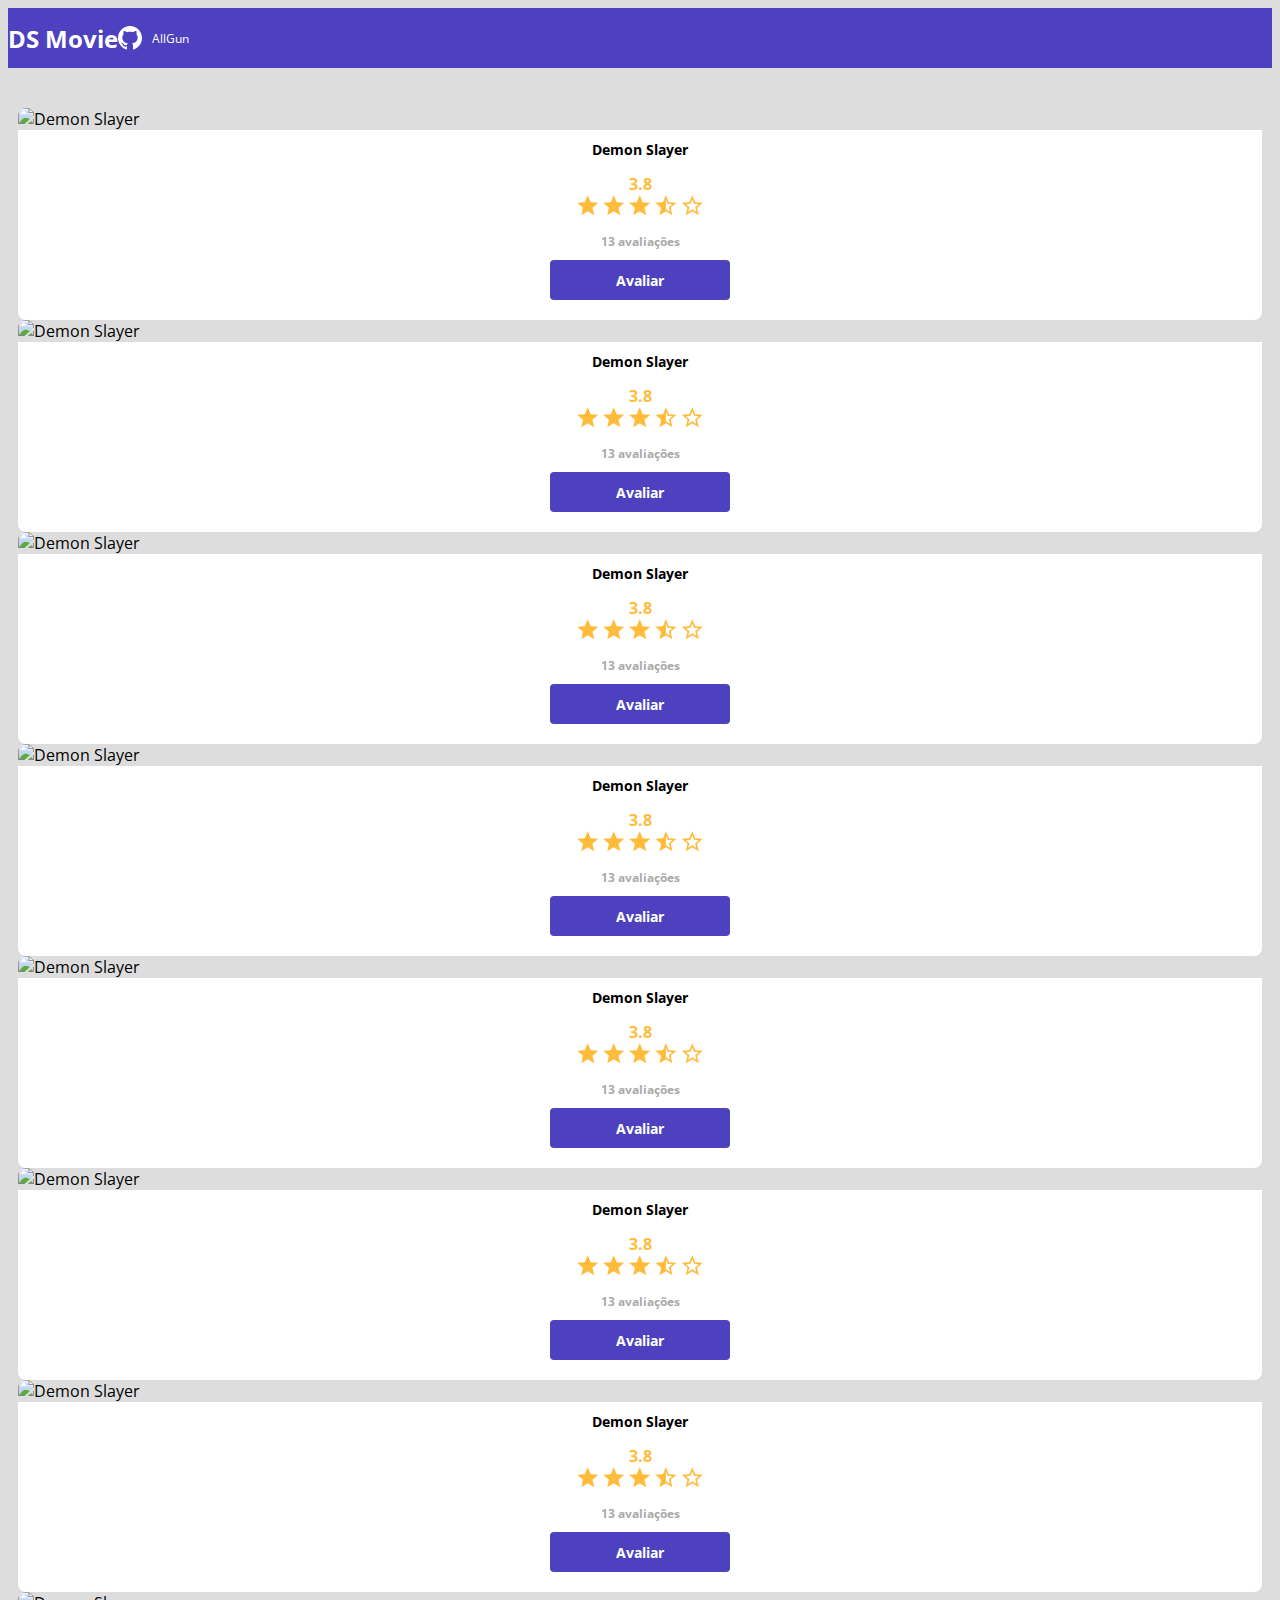
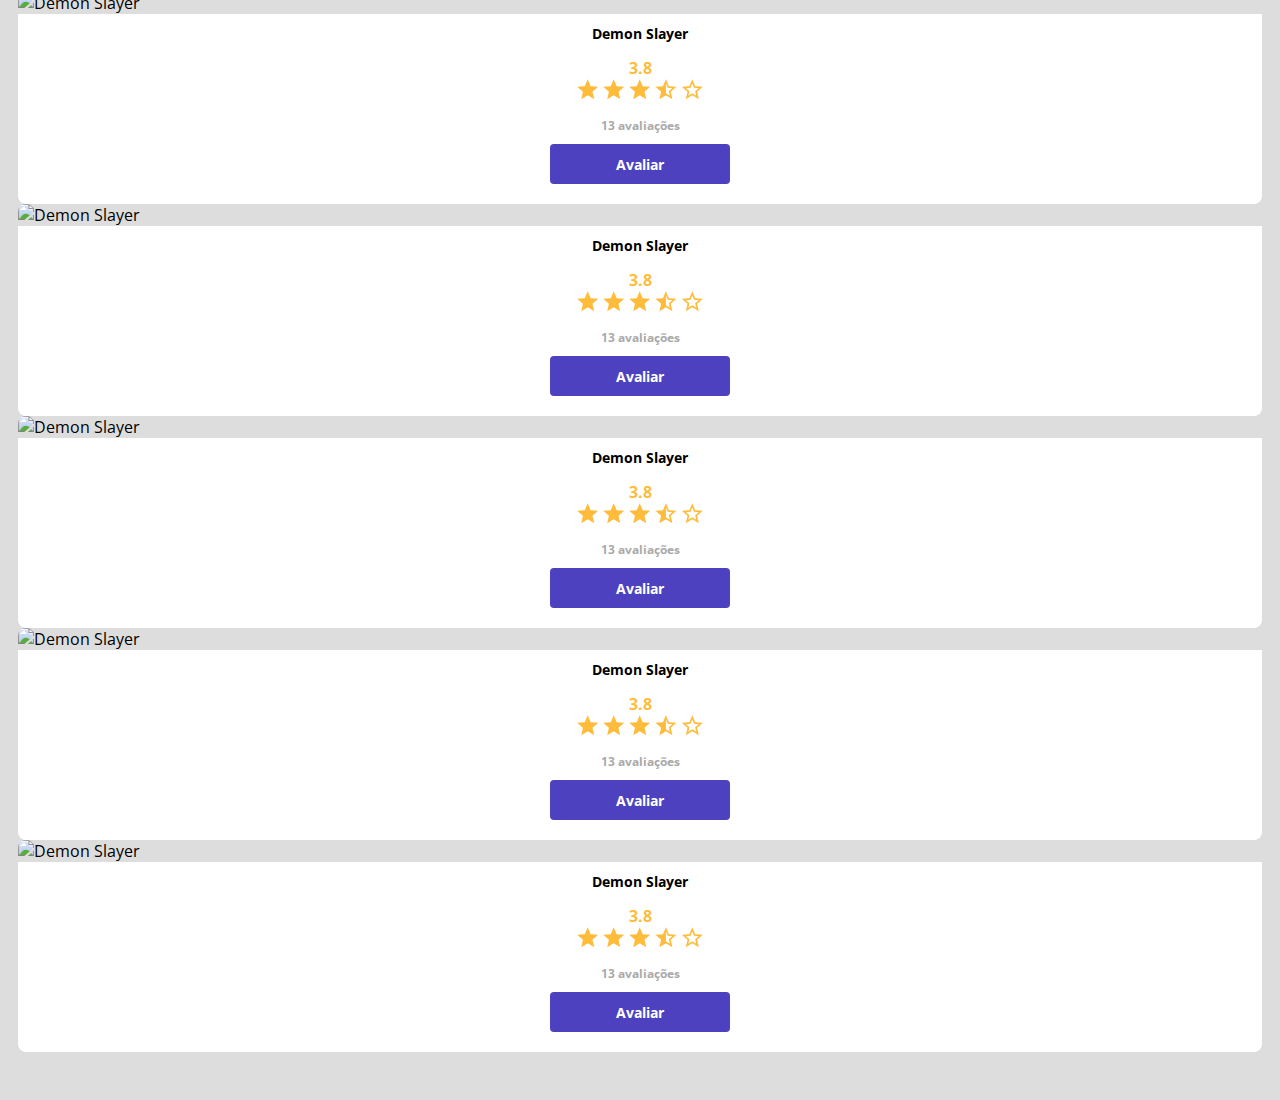
==== index.html @ 362a3a97 "Polimento da listagem" ====
<!DOCTYPE html>
<html lang="pt-br">
  <head>
    <meta charset="UTF-8" />
    <meta http-equiv="X-UA-Compatible" content="IE=edge" />
    <meta name="viewport" content="width=device-width, initial-scale=1.0" />
    <title>DSMovie</title>

    <link
      href="https://cdn.jsdelivr.net/npm/bootstrap@5.2.0-beta1/dist/css/bootstrap.min.css"
      rel="stylesheet"
      integrity="sha384-0evHe/X+R7YkIZDRvuzKMRqM+OrBnVFBL6DOitfPri4tjfHxaWutUpFmBp4vmVor"
      crossorigin="anonymous"
    />
    <link rel="stylesheet" href="css/style.css" />
  </head>
  <body>
    <header>
      <nav class="container">
        <h1>DS Movie</h1>
        <div class="dsmovie-contact-container">
          <img src="img/github.svg" alt="github" />
          <a href="https://github.com/AllGun">AllGun</a>
        </div>
      </nav>
    </header>

    <main>
      <section id="dsmovie-card-lis" class="container">
        <div class="row">
          <div class="col-sm-6 col-lg-4 col-xl-3 mb-3">
            <div class="dsmovie-card">
              <img
                src="https://www.themoviedb.org/t/p/w533_and_h300_bestv2/AqhA7GXDEaP1spOWih195YzSPem.jpg"
                alt="Demon Slayer"
              />
              <div class="dsmovie-card-description">
                <h3>Demon Slayer</h3>
                <div class="dsmovie-card-description-botton">
                  <h4>3.8</h4>
                  <div>
                    <img src="img/star-full.svg" alt="Star">
                    <img src="img/star-full.svg" alt="Star">
                    <img src="img/star-full.svg" alt="Star">
                    <img src="img/star-half.svg" alt="Star">
                    <img src="img/star-empty.svg" alt="Star">
                  </div>
                  <p>13 avaliações</p>
                  <a class="dsmovie-btn" href="form.html">Avaliar</a>
                </div>
              </div>
            </div>
          </div>

          <div class="col-sm-6 col-lg-4 col-xl-3 mb-3">
            <div class="dsmovie-card">
              <img
                src="https://www.themoviedb.org/t/p/w533_and_h300_bestv2/AqhA7GXDEaP1spOWih195YzSPem.jpg"
                alt="Demon Slayer"
              />
              <div class="dsmovie-card-description">
                <h3>Demon Slayer</h3>
                <div class="dsmovie-card-description-botton">
                  <h4>3.8</h4>
                  <div>
                    <img src="img/star-full.svg" alt="Star">
                    <img src="img/star-full.svg" alt="Star">
                    <img src="img/star-full.svg" alt="Star">
                    <img src="img/star-half.svg" alt="Star">
                    <img src="img/star-empty.svg" alt="Star">
                  </div>
                  <p>13 avaliações</p>
                  <a class="dsmovie-btn" href="form.html">Avaliar</a>
                </div>
              </div>
            </div>
          </div>

          <div class="col-sm-6 col-lg-4 col-xl-3 mb-3">
            <div class="dsmovie-card">
              <img
                src="https://www.themoviedb.org/t/p/w533_and_h300_bestv2/AqhA7GXDEaP1spOWih195YzSPem.jpg"
                alt="Demon Slayer"
              />
              <div class="dsmovie-card-description">
                <h3>Demon Slayer</h3>
                <div class="dsmovie-card-description-botton">
                  <h4>3.8</h4>
                  <div>
                    <img src="img/star-full.svg" alt="Star">
                    <img src="img/star-full.svg" alt="Star">
                    <img src="img/star-full.svg" alt="Star">
                    <img src="img/star-half.svg" alt="Star">
                    <img src="img/star-empty.svg" alt="Star">
                  </div>
                  <p>13 avaliações</p>
                  <a class="dsmovie-btn" href="form.html">Avaliar</a>
                </div>
              </div>
            </div>
          </div>

          <div class="col-sm-6 col-lg-4 col-xl-3 mb-3">
            <div class="dsmovie-card">
              <img
                src="https://www.themoviedb.org/t/p/w533_and_h300_bestv2/AqhA7GXDEaP1spOWih195YzSPem.jpg"
                alt="Demon Slayer"
              />
              <div class="dsmovie-card-description">
                <h3>Demon Slayer</h3>
                <div class="dsmovie-card-description-botton">
                  <h4>3.8</h4>
                  <div>
                    <img src="img/star-full.svg" alt="Star">
                    <img src="img/star-full.svg" alt="Star">
                    <img src="img/star-full.svg" alt="Star">
                    <img src="img/star-half.svg" alt="Star">
                    <img src="img/star-empty.svg" alt="Star">
                  </div>
                  <p>13 avaliações</p>
                  <a class="dsmovie-btn" href="form.html">Avaliar</a>
                </div>
              </div>
            </div>
          </div>

          <div class="col-sm-6 col-lg-4 col-xl-3 mb-3">
            <div class="dsmovie-card">
              <img
                src="https://www.themoviedb.org/t/p/w533_and_h300_bestv2/AqhA7GXDEaP1spOWih195YzSPem.jpg"
                alt="Demon Slayer"
              />
              <div class="dsmovie-card-description">
                <h3>Demon Slayer</h3>
                <div class="dsmovie-card-description-botton">
                  <h4>3.8</h4>
                  <div>
                    <img src="img/star-full.svg" alt="Star">
                    <img src="img/star-full.svg" alt="Star">
                    <img src="img/star-full.svg" alt="Star">
                    <img src="img/star-half.svg" alt="Star">
                    <img src="img/star-empty.svg" alt="Star">
                  </div>
                  <p>13 avaliações</p>
                  <a class="dsmovie-btn" href="form.html">Avaliar</a>
                </div>
              </div>
            </div>
          </div>

          <div class="col-sm-6 col-lg-4 col-xl-3 mb-3">
            <div class="dsmovie-card">
              <img
                src="https://www.themoviedb.org/t/p/w533_and_h300_bestv2/AqhA7GXDEaP1spOWih195YzSPem.jpg"
                alt="Demon Slayer"
              />
              <div class="dsmovie-card-description">
                <h3>Demon Slayer</h3>
                <div class="dsmovie-card-description-botton">
                  <h4>3.8</h4>
                  <div>
                    <img src="img/star-full.svg" alt="Star">
                    <img src="img/star-full.svg" alt="Star">
                    <img src="img/star-full.svg" alt="Star">
                    <img src="img/star-half.svg" alt="Star">
                    <img src="img/star-empty.svg" alt="Star">
                  </div>
                  <p>13 avaliações</p>
                  <a class="dsmovie-btn" href="form.html">Avaliar</a>
                </div>
              </div>
            </div>
          </div>

          <div class="col-sm-6 col-lg-4 col-xl-3 mb-3">
            <div class="dsmovie-card">
              <img
                src="https://www.themoviedb.org/t/p/w533_and_h300_bestv2/AqhA7GXDEaP1spOWih195YzSPem.jpg"
                alt="Demon Slayer"
              />
              <div class="dsmovie-card-description">
                <h3>Demon Slayer</h3>
                <div class="dsmovie-card-description-botton">
                  <h4>3.8</h4>
                  <div>
                    <img src="img/star-full.svg" alt="Star">
                    <img src="img/star-full.svg" alt="Star">
                    <img src="img/star-full.svg" alt="Star">
                    <img src="img/star-half.svg" alt="Star">
                    <img src="img/star-empty.svg" alt="Star">
                  </div>
                  <p>13 avaliações</p>
                  <a class="dsmovie-btn" href="form.html">Avaliar</a>
                </div>
              </div>
            </div>
          </div>

          <div class="col-sm-6 col-lg-4 col-xl-3 mb-3">
            <div class="dsmovie-card">
              <img
                src="https://www.themoviedb.org/t/p/w533_and_h300_bestv2/AqhA7GXDEaP1spOWih195YzSPem.jpg"
                alt="Demon Slayer"
              />
              <div class="dsmovie-card-description">
                <h3>Demon Slayer</h3>
                <div class="dsmovie-card-description-botton">
                  <h4>3.8</h4>
                  <div>
                    <img src="img/star-full.svg" alt="Star">
                    <img src="img/star-full.svg" alt="Star">
                    <img src="img/star-full.svg" alt="Star">
                    <img src="img/star-half.svg" alt="Star">
                    <img src="img/star-empty.svg" alt="Star">
                  </div>
                  <p>13 avaliações</p>
                  <a class="dsmovie-btn" href="form.html">Avaliar</a>
                </div>
              </div>
            </div>
          </div>

          <div class="col-sm-6 col-lg-4 col-xl-3 mb-3">
            <div class="dsmovie-card">
              <img
                src="https://www.themoviedb.org/t/p/w533_and_h300_bestv2/AqhA7GXDEaP1spOWih195YzSPem.jpg"
                alt="Demon Slayer"
              />
              <div class="dsmovie-card-description">
                <h3>Demon Slayer</h3>
                <div class="dsmovie-card-description-botton">
                  <h4>3.8</h4>
                  <div>
                    <img src="img/star-full.svg" alt="Star">
                    <img src="img/star-full.svg" alt="Star">
                    <img src="img/star-full.svg" alt="Star">
                    <img src="img/star-half.svg" alt="Star">
                    <img src="img/star-empty.svg" alt="Star">
                  </div>
                  <p>13 avaliações</p>
                  <a class="dsmovie-btn" href="form.html">Avaliar</a>
                </div>
              </div>
            </div>
          </div>

          <div class="col-sm-6 col-lg-4 col-xl-3 mb-3">
            <div class="dsmovie-card">
              <img
                src="https://www.themoviedb.org/t/p/w533_and_h300_bestv2/AqhA7GXDEaP1spOWih195YzSPem.jpg"
                alt="Demon Slayer"
              />
              <div class="dsmovie-card-description">
                <h3>Demon Slayer</h3>
                <div class="dsmovie-card-description-botton">
                  <h4>3.8</h4>
                  <div>
                    <img src="img/star-full.svg" alt="Star">
                    <img src="img/star-full.svg" alt="Star">
                    <img src="img/star-full.svg" alt="Star">
                    <img src="img/star-half.svg" alt="Star">
                    <img src="img/star-empty.svg" alt="Star">
                  </div>
                  <p>13 avaliações</p>
                  <a class="dsmovie-btn" href="form.html">Avaliar</a>
                </div>
              </div>
            </div>
          </div>

          <div class="col-sm-6 col-lg-4 col-xl-3 mb-3">
            <div class="dsmovie-card">
              <img
                src="https://www.themoviedb.org/t/p/w533_and_h300_bestv2/AqhA7GXDEaP1spOWih195YzSPem.jpg"
                alt="Demon Slayer"
              />
              <div class="dsmovie-card-description">
                <h3>Demon Slayer</h3>
                <div class="dsmovie-card-description-botton">
                  <h4>3.8</h4>
                  <div>
                    <img src="img/star-full.svg" alt="Star">
                    <img src="img/star-full.svg" alt="Star">
                    <img src="img/star-full.svg" alt="Star">
                    <img src="img/star-half.svg" alt="Star">
                    <img src="img/star-empty.svg" alt="Star">
                  </div>
                  <p>13 avaliações</p>
                  <a class="dsmovie-btn" href="form.html">Avaliar</a>
                </div>
              </div>
            </div>
          </div>

          <div class="col-sm-6 col-lg-4 col-xl-3 mb-3">
            <div class="dsmovie-card">
              <img
                src="https://www.themoviedb.org/t/p/w533_and_h300_bestv2/AqhA7GXDEaP1spOWih195YzSPem.jpg"
                alt="Demon Slayer"
              />
              <div class="dsmovie-card-description">
                <h3>Demon Slayer</h3>
                <div class="dsmovie-card-description-botton">
                  <h4>3.8</h4>
                  <div>
                    <img src="img/star-full.svg" alt="Star">
                    <img src="img/star-full.svg" alt="Star">
                    <img src="img/star-full.svg" alt="Star">
                    <img src="img/star-half.svg" alt="Star">
                    <img src="img/star-empty.svg" alt="Star">
                  </div>
                  <p>13 avaliações</p>
                  <a class="dsmovie-btn" href="form.html">Avaliar</a>
                </div>
              </div>
            </div>
          </div>

         
        </div>
      </section>
    </main>
  </body>
</html>
---- css/style.css ----
@import url("https://fonts.googleapis.com/css2?family=Open+Sans:wght@300;400;700&display=swap");

:root {
  --bg-gray: #ddd;
  --text-gray: #4a4a4a;
  --color-primary: #4d41c0;
  --white: #fff;
  --text-light-gray: #aaa;
  --star-yellow: #ffbb3a;
}

* {
  box-sizing: border-box;
  font-family: "Open Sans", sans-serif;
}

h1,
h2,
h3,
h4,
h5,
h6 {
  margin: 0;
}

html,
body {
  background-color: var(--bg-gray);
}

header {
  background-color: var(--color-primary);
  color: var(--white);
  height: 60px;
  display: flex;
  align-items: center;
}

nav {
  display: flex;
  align-items: center;
  justify-content: space-between;
}

nav h1 {
  font-size: 24px;
  font-weight: 700;
}

nav a {
  font-size: 12px;
  font-weight: 400;
}

a,
a:hover {
  text-decoration: none;
  color: unset;
}

.dsmovie-contact-container {
  display: flex;
  align-items: center;
}

.dsmovie-contact-container img {
  margin-right: 10px;
}

#dsmovie-card-lis {
  padding: 40px 10px;
}

.dsmovie-card {
  width: 100%;
  /* height: 400px; */
}

.dsmovie-card img {
  width: 100%;
  border-radius: 8px 8px 0 0;
}

.dsmovie-card-description {
  background-color: var(--white);
  padding: 10px 20px 20px 20px;
  display: flex;
  flex-direction: column;
  align-items: center;
  justify-content: space-between;
  border-radius: 0 0 8px 8px;
  height: 190px;
}

.dsmovie-card-description h3 {
  font-size: 14px;
  font-weight: 700;
  margin-bottom: 10px;
  text-align: center;
}

.dsmovie-card-description-botton {
    display: flex;
    flex-direction: column;
    align-items: center;
}

.dsmovie-card-description-botton h4 {
    font-size: 16px;
    font-weight: 700;
    color: var(--star-yellow);
}

.dsmovie-card-description-botton p {
    font-size: 12px;
    font-weight: 700;
    color: var(--text-light-gray);
    margin-bottom: 10px;
}

.dsmovie-card-description-botton img {
    width: 22px;
}

.dsmovie-btn,
.dsmovie-btn:hover {
  width: 180px;
  height: 40px;
  background-color: var(--color-primary);
  color: var(--white);
  font-size: 14px;
  font-weight: 700;
  display: flex;
  align-items: center;
  justify-content: center;
  border-radius: 4px;
  border: 0;
}

.dsmovie-form-container {
    padding: 40px 0;
    max-width: 480px;
}

.dsmovie-form-description {
    background-color: var(--white);
    padding: 20px;
    display: flex;
    flex-direction: column;
    align-items: center;
    border-radius: 0 0 8px 8px;
}

.dsmovie-form {
    width: 100%;
}

.dsmovie-form-description h3 {
    font-size: 13px;
    font-weight: 700;
    margin-bottom: 20px;
}

.dsmovie-form-group label {
    font-size: 12px;
    color:var(--text-light-gray);

}

.dsmovie-form-group {
    margin-bottom: 20px;
}

.dsmovie-form-btn-container {
    height: 100px;
    display: flex;
    flex-direction: column;
    align-items: center;
    justify-content: space-between;
}
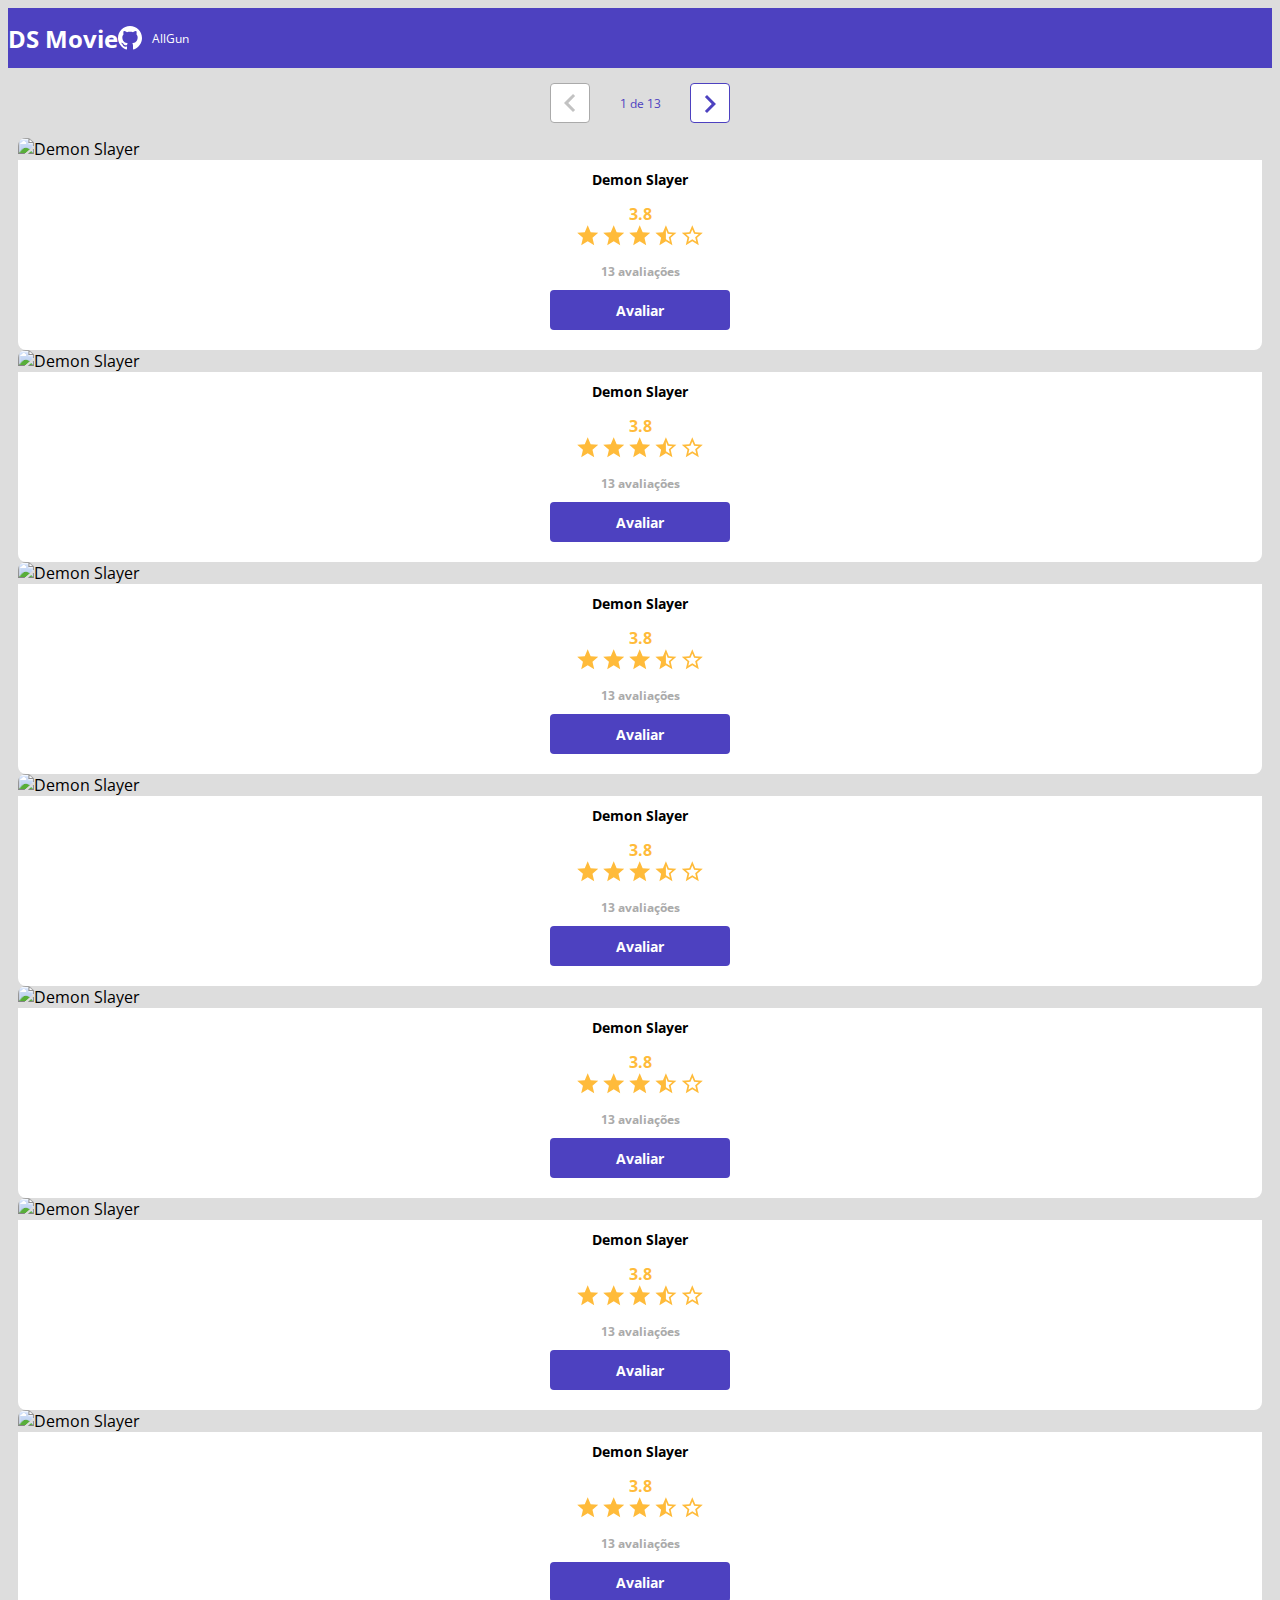
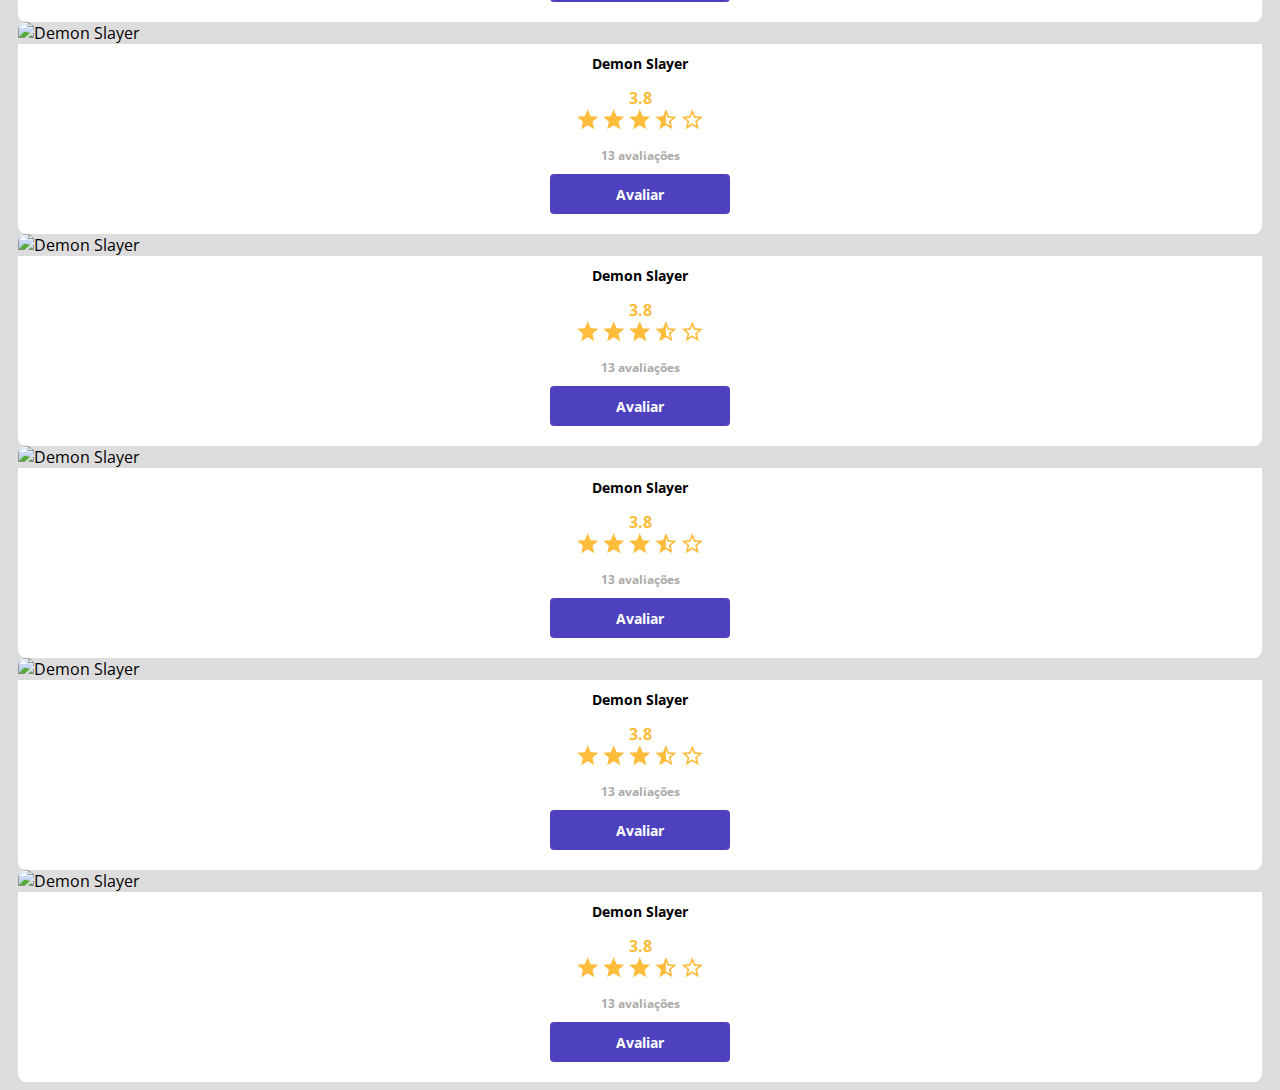
==== commit 1db18dbd: "Componente de paginação" ====
--- a/index.html
+++ b/index.html
@@ -27,6 +27,22 @@
 
     <main>
       <section id="dsmovie-card-lis" class="container">
+
+        <div class="dsmovie-pagination-container">
+          <div class="dsmovie-pagination-container-box">
+
+            <button disabled>
+              <img src="img/arrow.svg" alt="voltar">
+            </button>
+            <p>1 de 13</p>
+            <button>
+              <img class="dsmovie-flip-horizontal" src="img/arrow.svg" alt="próxima">
+            </button>
+
+          </div>
+        </div>
+
+
         <div class="row">
           <div class="col-sm-6 col-lg-4 col-xl-3 mb-3">
             <div class="dsmovie-card">
--- a/css/style.css
+++ b/css/style.css
@@ -68,7 +68,7 @@
 }
 
 #dsmovie-card-lis {
-  padding: 40px 10px;
+  padding: 0px 10px;
 }
 
 .dsmovie-card {
@@ -100,26 +100,26 @@
 }
 
 .dsmovie-card-description-botton {
-    display: flex;
-    flex-direction: column;
-    align-items: center;
+  display: flex;
+  flex-direction: column;
+  align-items: center;
 }
 
 .dsmovie-card-description-botton h4 {
-    font-size: 16px;
-    font-weight: 700;
-    color: var(--star-yellow);
+  font-size: 16px;
+  font-weight: 700;
+  color: var(--star-yellow);
 }
 
 .dsmovie-card-description-botton p {
-    font-size: 12px;
-    font-weight: 700;
-    color: var(--text-light-gray);
-    margin-bottom: 10px;
+  font-size: 12px;
+  font-weight: 700;
+  color: var(--text-light-gray);
+  margin-bottom: 10px;
 }
 
 .dsmovie-card-description-botton img {
-    width: 22px;
+  width: 22px;
 }
 
 .dsmovie-btn,
@@ -138,43 +138,89 @@
 }
 
 .dsmovie-form-container {
-    padding: 40px 0;
-    max-width: 480px;
+  padding: 40px 0;
+  max-width: 480px;
 }
 
 .dsmovie-form-description {
-    background-color: var(--white);
-    padding: 20px;
-    display: flex;
-    flex-direction: column;
-    align-items: center;
-    border-radius: 0 0 8px 8px;
+  background-color: var(--white);
+  padding: 20px;
+  display: flex;
+  flex-direction: column;
+  align-items: center;
+  border-radius: 0 0 8px 8px;
 }
 
 .dsmovie-form {
-    width: 100%;
+  width: 100%;
 }
 
 .dsmovie-form-description h3 {
-    font-size: 13px;
-    font-weight: 700;
-    margin-bottom: 20px;
+  font-size: 13px;
+  font-weight: 700;
+  margin-bottom: 20px;
 }
 
 .dsmovie-form-group label {
-    font-size: 12px;
-    color:var(--text-light-gray);
-
+  font-size: 12px;
+  color: var(--text-light-gray);
 }
 
 .dsmovie-form-group {
-    margin-bottom: 20px;
+  margin-bottom: 20px;
 }
 
 .dsmovie-form-btn-container {
-    height: 100px;
-    display: flex;
-    flex-direction: column;
-    align-items: center;
-    justify-content: space-between;
-}+  height: 100px;
+  display: flex;
+  flex-direction: column;
+  align-items: center;
+  justify-content: space-between;
+}
+
+.dsmovie-pagination-container {
+  padding: 15px 0;
+  display: flex;
+  justify-content: center;
+}
+
+.dsmovie-pagination-container-box {
+  width: 180px;
+  display: flex;
+  justify-content: space-between;
+  align-items: center;
+}
+
+.dsmovie-pagination-container-box p {
+  margin: 0;
+  font-size: 12px;
+  color: var(--color-primary);
+  font-weight: 400;
+}
+
+.dsmovie-pagination-container-box button {
+  width: 40px;
+  height: 40px;
+  border: 1px solid var(--color-primary);
+  border-radius: 4px;
+  background-color: var(--white);
+  display: flex;
+  justify-content: center;
+  align-items: center;
+}
+
+.dsmovie-pagination-container-box button img {
+    filter: brightness(0) saturate(100%) invert(20%) sepia(87%) saturate(2202%) hue-rotate(237deg) brightness(93%) contrast(88%);
+}
+
+.dsmovie-pagination-container-box button:disabled {
+  border: 1px solid var(--text-light-gray);
+}
+
+.dsmovie-pagination-container-box button:disabled img {
+    filter: unset;
+}
+
+.dsmovie-flip-horizontal {
+  transform: rotate(180deg);
+}
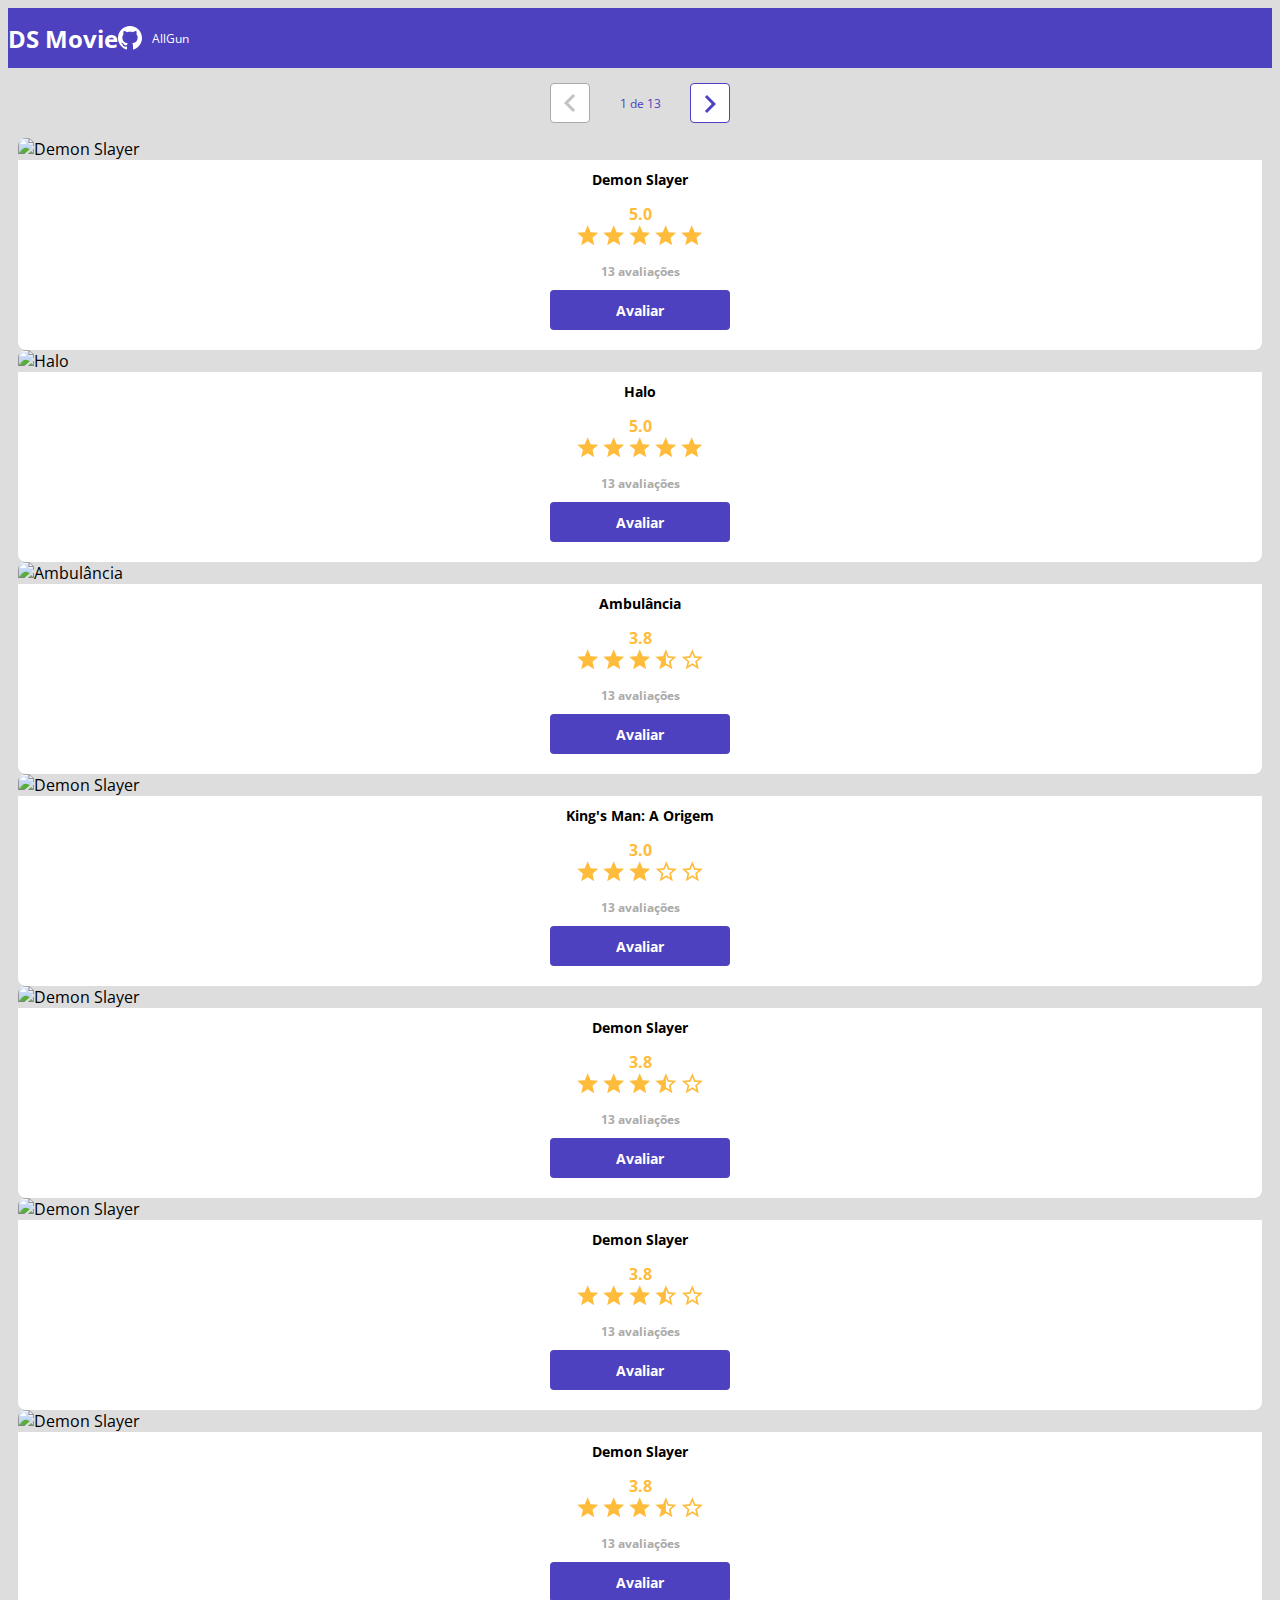
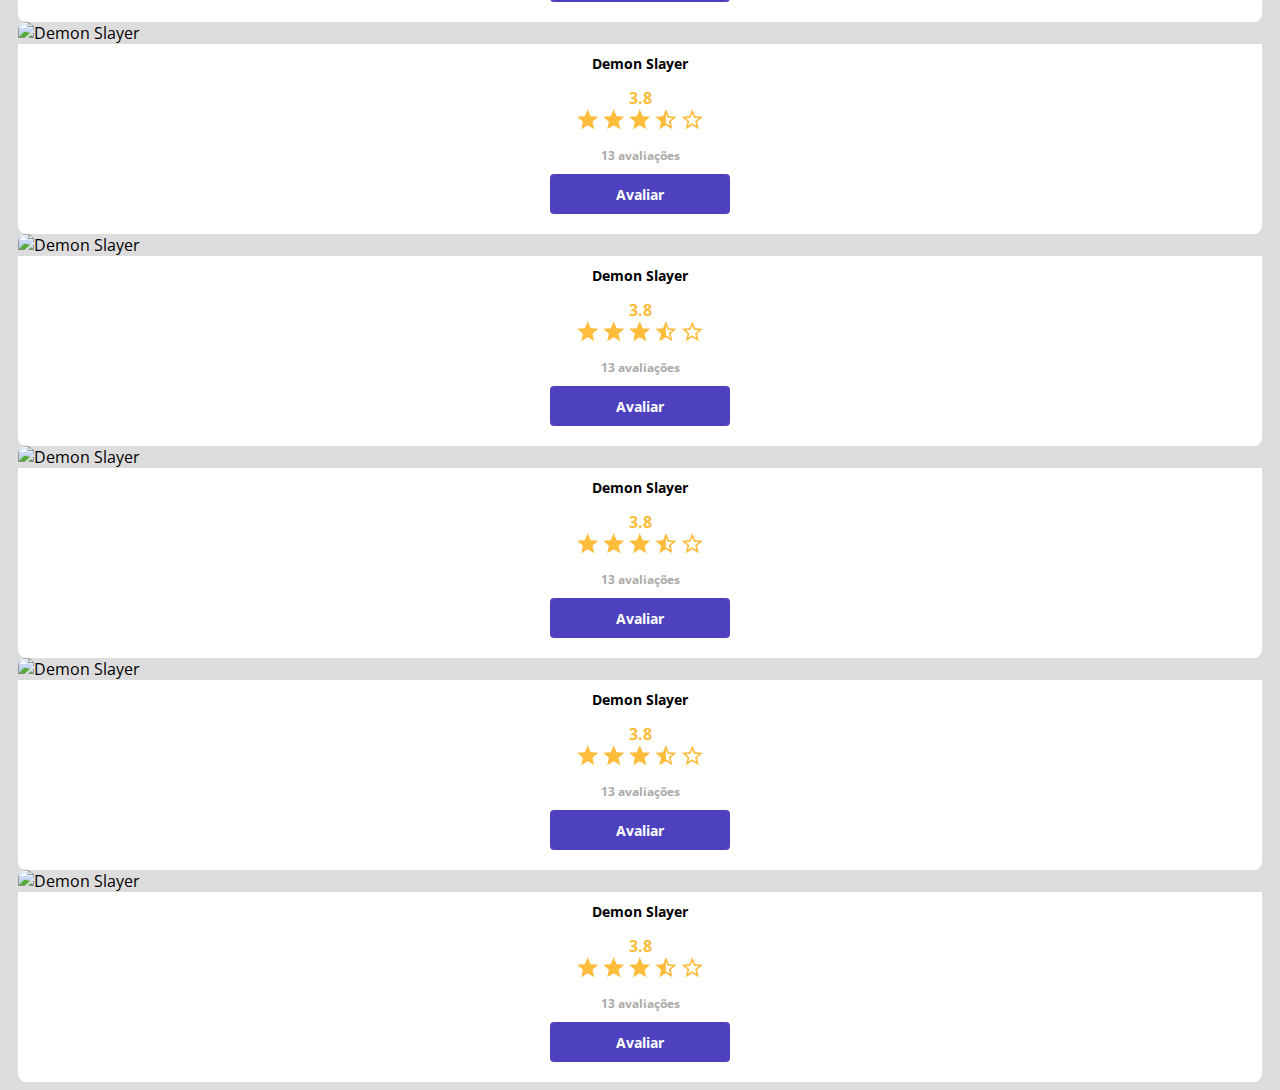
==== commit ab334dfb: "Altualizado primeiros 4 cards" ====
--- a/index.html
+++ b/index.html
@@ -12,7 +12,7 @@
       integrity="sha384-0evHe/X+R7YkIZDRvuzKMRqM+OrBnVFBL6DOitfPri4tjfHxaWutUpFmBp4vmVor"
       crossorigin="anonymous"
     />
-    <link rel="stylesheet" href="css/style.css" />
+    <link rel="stylesheet" href="./css/style.css" />
   </head>
   <body>
     <header>
@@ -53,88 +53,88 @@
               <div class="dsmovie-card-description">
                 <h3>Demon Slayer</h3>
                 <div class="dsmovie-card-description-botton">
-                  <h4>3.8</h4>
-                  <div>
-                    <img src="img/star-full.svg" alt="Star">
-                    <img src="img/star-full.svg" alt="Star">
-                    <img src="img/star-full.svg" alt="Star">
-                    <img src="img/star-half.svg" alt="Star">
-                    <img src="img/star-empty.svg" alt="Star">
-                  </div>
-                  <p>13 avaliações</p>
-                  <a class="dsmovie-btn" href="form.html">Avaliar</a>
-                </div>
-              </div>
-            </div>
-          </div>
-
-          <div class="col-sm-6 col-lg-4 col-xl-3 mb-3">
-            <div class="dsmovie-card">
-              <img
-                src="https://www.themoviedb.org/t/p/w533_and_h300_bestv2/AqhA7GXDEaP1spOWih195YzSPem.jpg"
-                alt="Demon Slayer"
-              />
-              <div class="dsmovie-card-description">
-                <h3>Demon Slayer</h3>
-                <div class="dsmovie-card-description-botton">
-                  <h4>3.8</h4>
-                  <div>
-                    <img src="img/star-full.svg" alt="Star">
-                    <img src="img/star-full.svg" alt="Star">
-                    <img src="img/star-full.svg" alt="Star">
-                    <img src="img/star-half.svg" alt="Star">
-                    <img src="img/star-empty.svg" alt="Star">
-                  </div>
-                  <p>13 avaliações</p>
-                  <a class="dsmovie-btn" href="form.html">Avaliar</a>
-                </div>
-              </div>
-            </div>
-          </div>
-
-          <div class="col-sm-6 col-lg-4 col-xl-3 mb-3">
-            <div class="dsmovie-card">
-              <img
-                src="https://www.themoviedb.org/t/p/w533_and_h300_bestv2/AqhA7GXDEaP1spOWih195YzSPem.jpg"
-                alt="Demon Slayer"
-              />
-              <div class="dsmovie-card-description">
-                <h3>Demon Slayer</h3>
-                <div class="dsmovie-card-description-botton">
-                  <h4>3.8</h4>
-                  <div>
-                    <img src="img/star-full.svg" alt="Star">
-                    <img src="img/star-full.svg" alt="Star">
-                    <img src="img/star-full.svg" alt="Star">
-                    <img src="img/star-half.svg" alt="Star">
-                    <img src="img/star-empty.svg" alt="Star">
-                  </div>
-                  <p>13 avaliações</p>
-                  <a class="dsmovie-btn" href="form.html">Avaliar</a>
-                </div>
-              </div>
-            </div>
-          </div>
-
-          <div class="col-sm-6 col-lg-4 col-xl-3 mb-3">
-            <div class="dsmovie-card">
-              <img
-                src="https://www.themoviedb.org/t/p/w533_and_h300_bestv2/AqhA7GXDEaP1spOWih195YzSPem.jpg"
-                alt="Demon Slayer"
-              />
-              <div class="dsmovie-card-description">
-                <h3>Demon Slayer</h3>
-                <div class="dsmovie-card-description-botton">
-                  <h4>3.8</h4>
-                  <div>
-                    <img src="img/star-full.svg" alt="Star">
-                    <img src="img/star-full.svg" alt="Star">
-                    <img src="img/star-full.svg" alt="Star">
-                    <img src="img/star-half.svg" alt="Star">
-                    <img src="img/star-empty.svg" alt="Star">
-                  </div>
-                  <p>13 avaliações</p>
-                  <a class="dsmovie-btn" href="form.html">Avaliar</a>
+                  <h4>5.0</h4>
+                  <div>
+                    <img src="img/star-full.svg" alt="Star">
+                    <img src="img/star-full.svg" alt="Star">
+                    <img src="img/star-full.svg" alt="Star">
+                    <img src="img/star-full.svg" alt="Star">
+                    <img src="img/star-full.svg" alt="Star">
+                  </div>
+                  <p>13 avaliações</p>
+                  <a class="dsmovie-btn" href="damon-slayer.html">Avaliar</a>
+                </div>
+              </div>
+            </div>
+          </div>
+
+          <div class="col-sm-6 col-lg-4 col-xl-3 mb-3">
+            <div class="dsmovie-card">
+              <img
+                src="https://www.themoviedb.org/t/p/w533_and_h300_bestv2/qlEuyESNXezjZEaj1wNVpk7bFfk.jpg"
+                alt="Halo"
+              />
+              <div class="dsmovie-card-description">
+                <h3>Halo</h3>
+                <div class="dsmovie-card-description-botton">
+                  <h4>5.0</h4>
+                  <div>
+                    <img src="img/star-full.svg" alt="Star">
+                    <img src="img/star-full.svg" alt="Star">
+                    <img src="img/star-full.svg" alt="Star">
+                    <img src="img/star-full.svg" alt="Star">
+                    <img src="img/star-full.svg" alt="Star">
+                  </div>
+                  <p>13 avaliações</p>
+                  <a class="dsmovie-btn" href="halo.html">Avaliar</a>
+                </div>
+              </div>
+            </div>
+          </div>
+
+          <div class="col-sm-6 col-lg-4 col-xl-3 mb-3">
+            <div class="dsmovie-card">
+              <img
+                src="https://www.themoviedb.org/t/p/w500_and_h282_face/rdOIqwR7P7fvTpC6LILSmQxEg6O.jpg"
+                alt="Ambulância"
+              />
+              <div class="dsmovie-card-description">
+                <h3>Ambulância</h3>
+                <div class="dsmovie-card-description-botton">
+                  <h4>3.8</h4>
+                  <div>
+                    <img src="img/star-full.svg" alt="Star">
+                    <img src="img/star-full.svg" alt="Star">
+                    <img src="img/star-full.svg" alt="Star">
+                    <img src="img/star-half.svg" alt="Star">
+                    <img src="img/star-empty.svg" alt="Star">
+                  </div>
+                  <p>13 avaliações</p>
+                  <a class="dsmovie-btn" href="ambulancia.html">Avaliar</a>
+                </div>
+              </div>
+            </div>
+          </div>
+
+          <div class="col-sm-6 col-lg-4 col-xl-3 mb-3">
+            <div class="dsmovie-card">
+              <img
+                src="https://www.themoviedb.org/t/p/w533_and_h300_bestv2/A49NScAT4ZcgeC6HeSvkUPVNJaF.jpg"
+                alt="Demon Slayer"
+              />
+              <div class="dsmovie-card-description">
+                <h3>King's Man: A Origem</h3>
+                <div class="dsmovie-card-description-botton">
+                  <h4>3.0</h4>
+                  <div>
+                    <img src="img/star-full.svg" alt="Star">
+                    <img src="img/star-full.svg" alt="Star">
+                    <img src="img/star-full.svg" alt="Star">
+                    <img src="img/star-empty.svg" alt="Star">
+                    <img src="img/star-empty.svg" alt="Star">
+                  </div>
+                  <p>13 avaliações</p>
+                  <a class="dsmovie-btn" href="kings-man-origem.html">Avaliar</a>
                 </div>
               </div>
             </div>
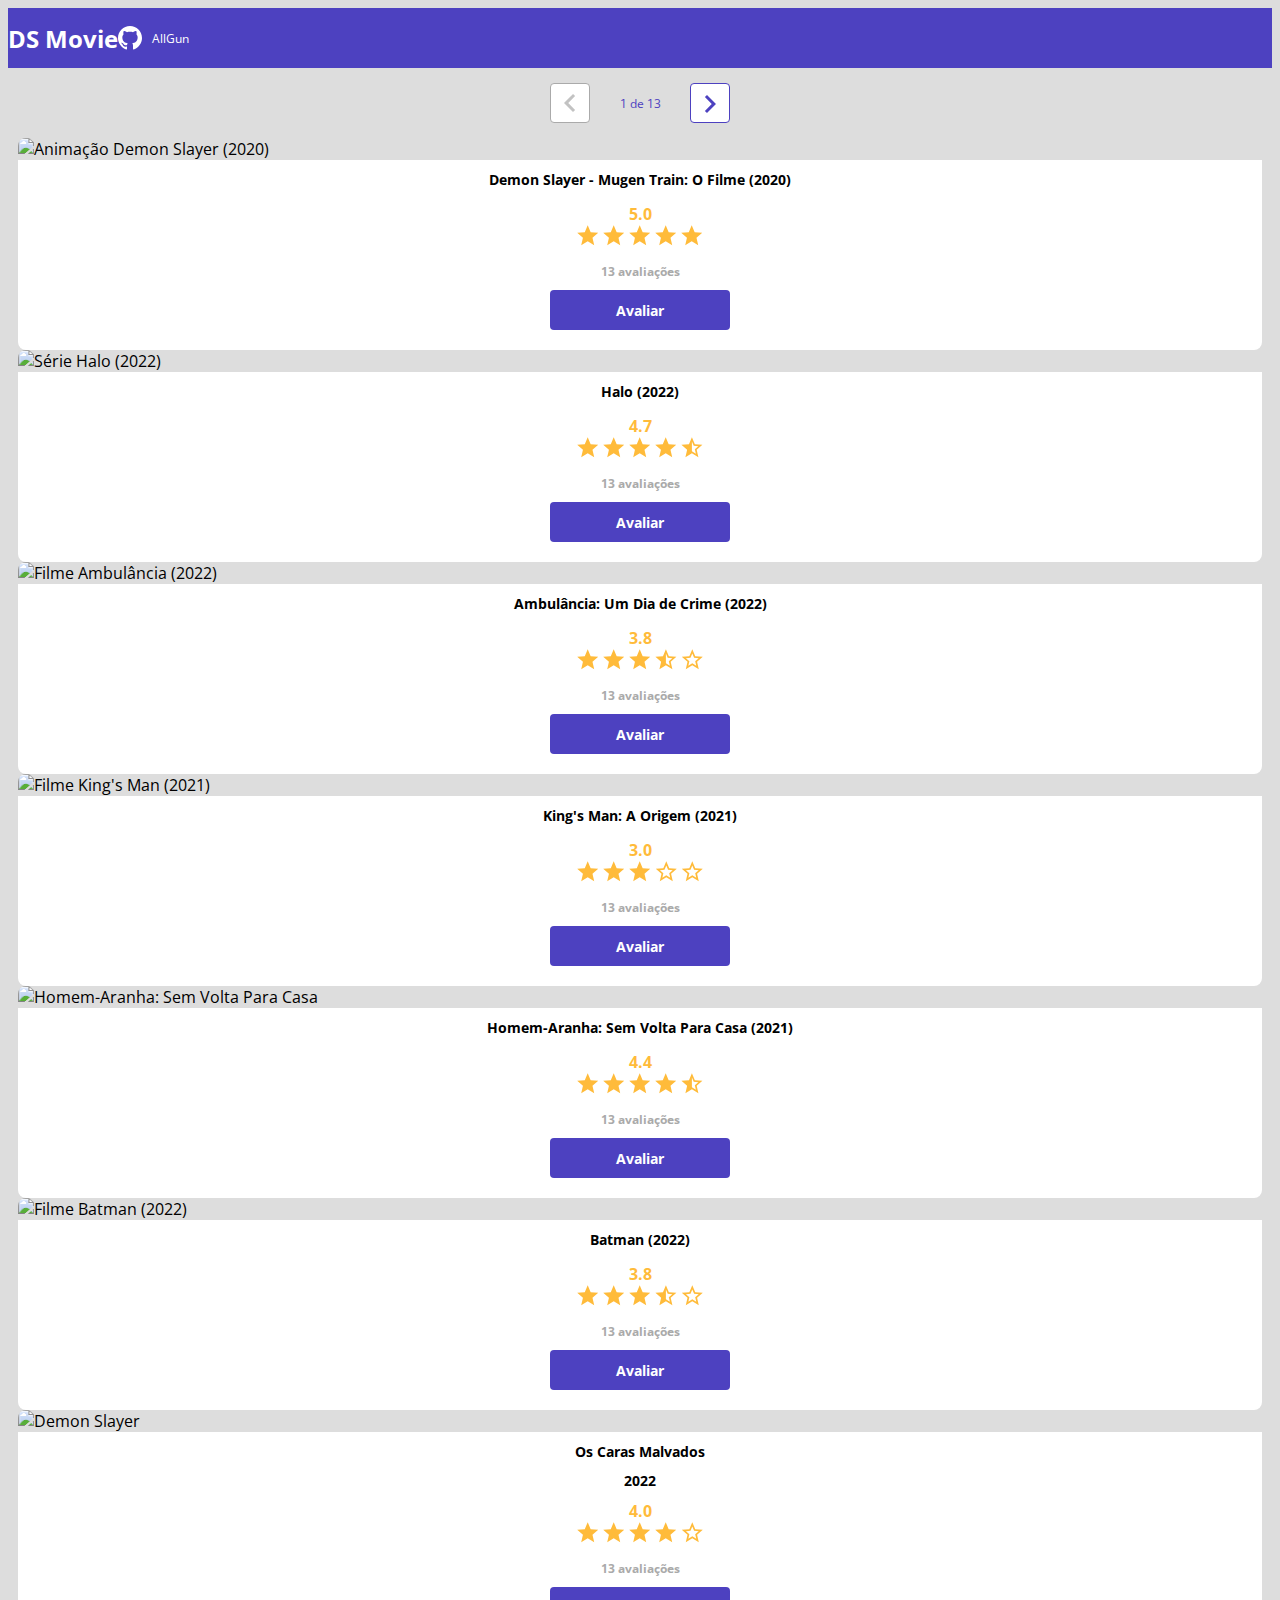
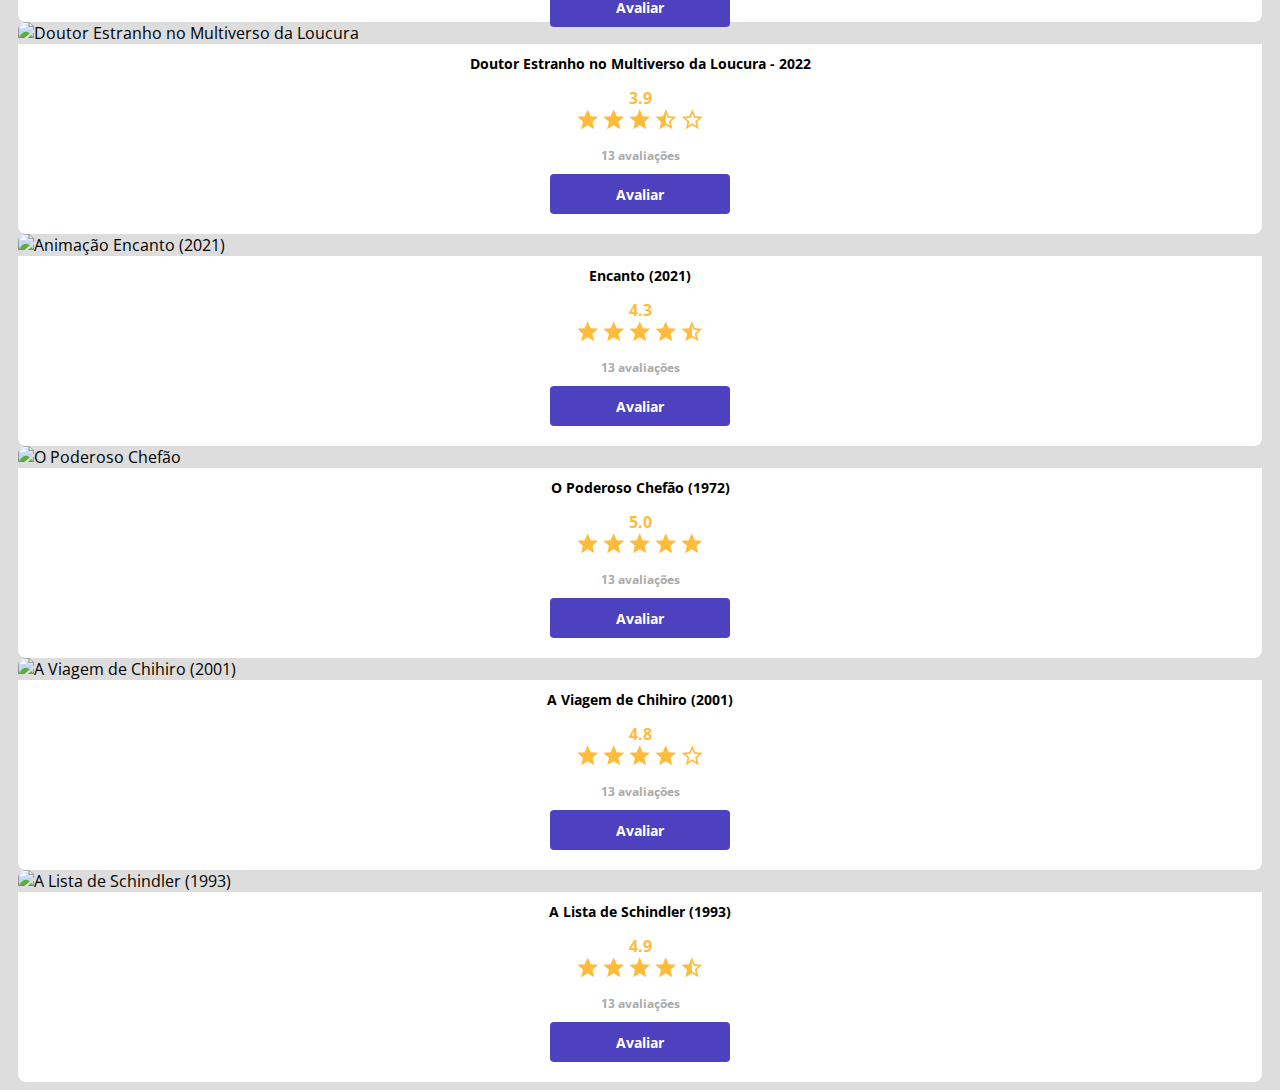
==== commit 77ed59ed: "Cards atualizados" ====
--- a/index.html
+++ b/index.html
@@ -48,10 +48,227 @@
             <div class="dsmovie-card">
               <img
                 src="https://www.themoviedb.org/t/p/w533_and_h300_bestv2/AqhA7GXDEaP1spOWih195YzSPem.jpg"
+                alt="Animação Demon Slayer (2020)"
+              />
+              <div class="dsmovie-card-description">
+                <h3>Demon Slayer - Mugen Train: O Filme (2020)</h3>
+                <div class="dsmovie-card-description-botton">
+                  <h4>5.0</h4>
+                  <div>
+                    <img src="img/star-full.svg" alt="Star">
+                    <img src="img/star-full.svg" alt="Star">
+                    <img src="img/star-full.svg" alt="Star">
+                    <img src="img/star-full.svg" alt="Star">
+                    <img src="img/star-full.svg" alt="Star">
+                  </div>
+                  <p>13 avaliações</p>
+                  <a class="dsmovie-btn" href="demon-slayer.html">Avaliar</a>
+                </div>
+              </div>
+            </div>
+          </div>
+
+          <div class="col-sm-6 col-lg-4 col-xl-3 mb-3">
+            <div class="dsmovie-card">
+              <img
+                src="https://www.themoviedb.org/t/p/w533_and_h300_bestv2/qlEuyESNXezjZEaj1wNVpk7bFfk.jpg"
+                alt="Série Halo (2022)"
+              />
+              <div class="dsmovie-card-description">
+                <h3>Halo (2022)</h3>
+                <div class="dsmovie-card-description-botton">
+                  <h4>4.7</h4>
+                  <div>
+                    <img src="img/star-full.svg" alt="Star">
+                    <img src="img/star-full.svg" alt="Star">
+                    <img src="img/star-full.svg" alt="Star">
+                    <img src="img/star-full.svg" alt="Star">
+                    <img src="img/star-half.svg" alt="Star">
+                  </div>
+                  <p>13 avaliações</p>
+                  <a class="dsmovie-btn" href="halo.html">Avaliar</a>
+                </div>
+              </div>
+            </div>
+          </div>
+
+          <div class="col-sm-6 col-lg-4 col-xl-3 mb-3">
+            <div class="dsmovie-card">
+              <img
+                src="https://www.themoviedb.org/t/p/w500_and_h282_face/rdOIqwR7P7fvTpC6LILSmQxEg6O.jpg"
+                alt="Filme Ambulância (2022)"
+              />
+              <div class="dsmovie-card-description">
+                <h3>Ambulância: Um Dia de Crime (2022)</h3>
+                <div class="dsmovie-card-description-botton">
+                  <h4>3.8</h4>
+                  <div>
+                    <img src="img/star-full.svg" alt="Star">
+                    <img src="img/star-full.svg" alt="Star">
+                    <img src="img/star-full.svg" alt="Star">
+                    <img src="img/star-half.svg" alt="Star">
+                    <img src="img/star-empty.svg" alt="Star">
+                  </div>
+                  <p>13 avaliações</p>
+                  <a class="dsmovie-btn" href="ambulancia.html">Avaliar</a>
+                </div>
+              </div>
+            </div>
+          </div>
+
+          <div class="col-sm-6 col-lg-4 col-xl-3 mb-3">
+            <div class="dsmovie-card">
+              <img
+                src="https://www.themoviedb.org/t/p/w533_and_h300_bestv2/A49NScAT4ZcgeC6HeSvkUPVNJaF.jpg"
+                alt="Filme King's Man (2021)"
+              />
+              <div class="dsmovie-card-description">
+                <h3>King's Man: A Origem (2021)</h3>
+                <div class="dsmovie-card-description-botton">
+                  <h4>3.0</h4>
+                  <div>
+                    <img src="img/star-full.svg" alt="Star">
+                    <img src="img/star-full.svg" alt="Star">
+                    <img src="img/star-full.svg" alt="Star">
+                    <img src="img/star-empty.svg" alt="Star">
+                    <img src="img/star-empty.svg" alt="Star">
+                  </div>
+                  <p>13 avaliações</p>
+                  <a class="dsmovie-btn" href="kings-man-origem.html">Avaliar</a>
+                </div>
+              </div>
+            </div>
+          </div>
+
+          <div class="col-sm-6 col-lg-4 col-xl-3 mb-3">
+            <div class="dsmovie-card">
+              <img
+                src="https://www.themoviedb.org/t/p/w533_and_h300_bestv2/iQFcwSGbZXMkeyKrxbPnwnRo5fl.jpg"
+                alt="Homem-Aranha: Sem Volta Para Casa"
+              />
+              <div class="dsmovie-card-description">
+                <h3>Homem-Aranha: Sem Volta Para Casa (2021)</h3>
+                <div class="dsmovie-card-description-botton">
+                  <h4>4.4</h4>
+                  <div>
+                    <img src="img/star-full.svg" alt="Star">
+                    <img src="img/star-full.svg" alt="Star">
+                    <img src="img/star-full.svg" alt="Star">
+                    <img src="img/star-full.svg" alt="Star">
+                    <img src="img/star-half.svg" alt="Star">
+                  </div>
+                  <p>13 avaliações</p>
+                  <a class="dsmovie-btn" href="homem-aranha-2021.html">Avaliar</a>
+                </div>
+              </div>
+            </div>
+          </div>
+
+          <div class="col-sm-6 col-lg-4 col-xl-3 mb-3">
+            <div class="dsmovie-card">
+              <img
+                src="https://www.themoviedb.org/t/p/w500_and_h282_face/b0PlSFdDwbyK0cf5RxwDpaOJQvQ.jpg"
+                alt="Filme Batman (2022)"
+              />
+              <div class="dsmovie-card-description">
+                <h3>Batman (2022)</h3>
+                <div class="dsmovie-card-description-botton">
+                  <h4>3.8</h4>
+                  <div>
+                    <img src="img/star-full.svg" alt="Star">
+                    <img src="img/star-full.svg" alt="Star">
+                    <img src="img/star-full.svg" alt="Star">
+                    <img src="img/star-half.svg" alt="Star">
+                    <img src="img/star-empty.svg" alt="Star">
+                  </div>
+                  <p>13 avaliações</p>
+                  <a class="dsmovie-btn" href="batman.html">Avaliar</a>
+                </div>
+              </div>
+            </div>
+          </div>
+
+          <div class="col-sm-6 col-lg-4 col-xl-3 mb-3">
+            <div class="dsmovie-card">
+              <img
+                src="https://www.themoviedb.org/t/p/w500_and_h282_face/bTdjh8P21KmxNygQ37COAxA36Fr.jpg"
                 alt="Demon Slayer"
               />
               <div class="dsmovie-card-description">
-                <h3>Demon Slayer</h3>
+                <h3>Os Caras Malvados</h3>
+                <h3>2022</h3>
+                <div class="dsmovie-card-description-botton">
+                  <h4>4.0</h4>
+                  <div>
+                    <img src="img/star-full.svg" alt="Star">
+                    <img src="img/star-full.svg" alt="Star">
+                    <img src="img/star-full.svg" alt="Star">
+                    <img src="img/star-full.svg" alt="Star">
+                    <img src="img/star-empty.svg" alt="Star">
+                  </div>
+                  <p>13 avaliações</p>
+                  <a class="dsmovie-btn" href="os-caras-malvados.html">Avaliar</a>
+                </div>
+              </div>
+            </div>
+          </div>
+
+          <div class="col-sm-6 col-lg-4 col-xl-3 mb-3">
+            <div class="dsmovie-card">
+              <img
+                src="https://www.themoviedb.org/t/p/w500_and_h282_face/AdyJH8kDm8xT8IKTlgpEC15ny4u.jpg"
+                alt="Doutor Estranho no Multiverso da Loucura"
+              />
+              <div class="dsmovie-card-description">
+                <h3>Doutor Estranho no Multiverso da Loucura - 2022</h3>
+                <div class="dsmovie-card-description-botton">
+                  <h4>3.9</h4>
+                  <div>
+                    <img src="img/star-full.svg" alt="Star">
+                    <img src="img/star-full.svg" alt="Star">
+                    <img src="img/star-full.svg" alt="Star">
+                    <img src="img/star-half.svg" alt="Star">
+                    <img src="img/star-empty.svg" alt="Star">
+                  </div>
+                  <p>13 avaliações</p>
+                  <a class="dsmovie-btn" href="dr-estranho-2022.html">Avaliar</a>
+                </div>
+              </div>
+            </div>
+          </div>
+
+          <div class="col-sm-6 col-lg-4 col-xl-3 mb-3">
+            <div class="dsmovie-card">
+              <img
+                src="https://www.themoviedb.org/t/p/w500_and_h282_face/5i3ghCXVLNhewrBjTesMgy4FHT7.jpg"
+                alt="Animação Encanto (2021)"
+              />
+              <div class="dsmovie-card-description">
+                <h3>Encanto (2021)</h3>
+                <div class="dsmovie-card-description-botton">
+                  <h4>4.3</h4>
+                  <div>
+                    <img src="img/star-full.svg" alt="Star">
+                    <img src="img/star-full.svg" alt="Star">
+                    <img src="img/star-full.svg" alt="Star">
+                    <img src="img/star-full.svg" alt="Star">
+                    <img src="img/star-half.svg" alt="Star">
+                  </div>
+                  <p>13 avaliações</p>
+                  <a class="dsmovie-btn" href="encanto.html">Avaliar</a>
+                </div>
+              </div>
+            </div>
+          </div>
+
+          <div class="col-sm-6 col-lg-4 col-xl-3 mb-3">
+            <div class="dsmovie-card">
+              <img
+                src="https://www.themoviedb.org/t/p/w533_and_h300_bestv2/AbgEQO2mneCSOc8CSnOMa8pBS8I.jpg"
+                alt="O Poderoso Chefão"
+              />
+              <div class="dsmovie-card-description">
+                <h3>O Poderoso Chefão (1972)</h3>
                 <div class="dsmovie-card-description-botton">
                   <h4>5.0</h4>
                   <div>
@@ -62,271 +279,55 @@
                     <img src="img/star-full.svg" alt="Star">
                   </div>
                   <p>13 avaliações</p>
-                  <a class="dsmovie-btn" href="damon-slayer.html">Avaliar</a>
-                </div>
-              </div>
-            </div>
-          </div>
-
-          <div class="col-sm-6 col-lg-4 col-xl-3 mb-3">
-            <div class="dsmovie-card">
-              <img
-                src="https://www.themoviedb.org/t/p/w533_and_h300_bestv2/qlEuyESNXezjZEaj1wNVpk7bFfk.jpg"
-                alt="Halo"
-              />
-              <div class="dsmovie-card-description">
-                <h3>Halo</h3>
-                <div class="dsmovie-card-description-botton">
-                  <h4>5.0</h4>
-                  <div>
-                    <img src="img/star-full.svg" alt="Star">
-                    <img src="img/star-full.svg" alt="Star">
-                    <img src="img/star-full.svg" alt="Star">
-                    <img src="img/star-full.svg" alt="Star">
-                    <img src="img/star-full.svg" alt="Star">
-                  </div>
-                  <p>13 avaliações</p>
-                  <a class="dsmovie-btn" href="halo.html">Avaliar</a>
-                </div>
-              </div>
-            </div>
-          </div>
-
-          <div class="col-sm-6 col-lg-4 col-xl-3 mb-3">
-            <div class="dsmovie-card">
-              <img
-                src="https://www.themoviedb.org/t/p/w500_and_h282_face/rdOIqwR7P7fvTpC6LILSmQxEg6O.jpg"
-                alt="Ambulância"
-              />
-              <div class="dsmovie-card-description">
-                <h3>Ambulância</h3>
-                <div class="dsmovie-card-description-botton">
-                  <h4>3.8</h4>
-                  <div>
-                    <img src="img/star-full.svg" alt="Star">
-                    <img src="img/star-full.svg" alt="Star">
-                    <img src="img/star-full.svg" alt="Star">
-                    <img src="img/star-half.svg" alt="Star">
-                    <img src="img/star-empty.svg" alt="Star">
-                  </div>
-                  <p>13 avaliações</p>
-                  <a class="dsmovie-btn" href="ambulancia.html">Avaliar</a>
-                </div>
-              </div>
-            </div>
-          </div>
-
-          <div class="col-sm-6 col-lg-4 col-xl-3 mb-3">
-            <div class="dsmovie-card">
-              <img
-                src="https://www.themoviedb.org/t/p/w533_and_h300_bestv2/A49NScAT4ZcgeC6HeSvkUPVNJaF.jpg"
-                alt="Demon Slayer"
-              />
-              <div class="dsmovie-card-description">
-                <h3>King's Man: A Origem</h3>
-                <div class="dsmovie-card-description-botton">
-                  <h4>3.0</h4>
-                  <div>
-                    <img src="img/star-full.svg" alt="Star">
-                    <img src="img/star-full.svg" alt="Star">
-                    <img src="img/star-full.svg" alt="Star">
-                    <img src="img/star-empty.svg" alt="Star">
-                    <img src="img/star-empty.svg" alt="Star">
-                  </div>
-                  <p>13 avaliações</p>
-                  <a class="dsmovie-btn" href="kings-man-origem.html">Avaliar</a>
-                </div>
-              </div>
-            </div>
-          </div>
-
-          <div class="col-sm-6 col-lg-4 col-xl-3 mb-3">
-            <div class="dsmovie-card">
-              <img
-                src="https://www.themoviedb.org/t/p/w533_and_h300_bestv2/AqhA7GXDEaP1spOWih195YzSPem.jpg"
-                alt="Demon Slayer"
-              />
-              <div class="dsmovie-card-description">
-                <h3>Demon Slayer</h3>
-                <div class="dsmovie-card-description-botton">
-                  <h4>3.8</h4>
-                  <div>
-                    <img src="img/star-full.svg" alt="Star">
-                    <img src="img/star-full.svg" alt="Star">
-                    <img src="img/star-full.svg" alt="Star">
-                    <img src="img/star-half.svg" alt="Star">
-                    <img src="img/star-empty.svg" alt="Star">
-                  </div>
-                  <p>13 avaliações</p>
-                  <a class="dsmovie-btn" href="form.html">Avaliar</a>
-                </div>
-              </div>
-            </div>
-          </div>
-
-          <div class="col-sm-6 col-lg-4 col-xl-3 mb-3">
-            <div class="dsmovie-card">
-              <img
-                src="https://www.themoviedb.org/t/p/w533_and_h300_bestv2/AqhA7GXDEaP1spOWih195YzSPem.jpg"
-                alt="Demon Slayer"
-              />
-              <div class="dsmovie-card-description">
-                <h3>Demon Slayer</h3>
-                <div class="dsmovie-card-description-botton">
-                  <h4>3.8</h4>
-                  <div>
-                    <img src="img/star-full.svg" alt="Star">
-                    <img src="img/star-full.svg" alt="Star">
-                    <img src="img/star-full.svg" alt="Star">
-                    <img src="img/star-half.svg" alt="Star">
-                    <img src="img/star-empty.svg" alt="Star">
-                  </div>
-                  <p>13 avaliações</p>
-                  <a class="dsmovie-btn" href="form.html">Avaliar</a>
-                </div>
-              </div>
-            </div>
-          </div>
-
-          <div class="col-sm-6 col-lg-4 col-xl-3 mb-3">
-            <div class="dsmovie-card">
-              <img
-                src="https://www.themoviedb.org/t/p/w533_and_h300_bestv2/AqhA7GXDEaP1spOWih195YzSPem.jpg"
-                alt="Demon Slayer"
-              />
-              <div class="dsmovie-card-description">
-                <h3>Demon Slayer</h3>
-                <div class="dsmovie-card-description-botton">
-                  <h4>3.8</h4>
-                  <div>
-                    <img src="img/star-full.svg" alt="Star">
-                    <img src="img/star-full.svg" alt="Star">
-                    <img src="img/star-full.svg" alt="Star">
-                    <img src="img/star-half.svg" alt="Star">
-                    <img src="img/star-empty.svg" alt="Star">
-                  </div>
-                  <p>13 avaliações</p>
-                  <a class="dsmovie-btn" href="form.html">Avaliar</a>
-                </div>
-              </div>
-            </div>
-          </div>
-
-          <div class="col-sm-6 col-lg-4 col-xl-3 mb-3">
-            <div class="dsmovie-card">
-              <img
-                src="https://www.themoviedb.org/t/p/w533_and_h300_bestv2/AqhA7GXDEaP1spOWih195YzSPem.jpg"
-                alt="Demon Slayer"
-              />
-              <div class="dsmovie-card-description">
-                <h3>Demon Slayer</h3>
-                <div class="dsmovie-card-description-botton">
-                  <h4>3.8</h4>
-                  <div>
-                    <img src="img/star-full.svg" alt="Star">
-                    <img src="img/star-full.svg" alt="Star">
-                    <img src="img/star-full.svg" alt="Star">
-                    <img src="img/star-half.svg" alt="Star">
-                    <img src="img/star-empty.svg" alt="Star">
-                  </div>
-                  <p>13 avaliações</p>
-                  <a class="dsmovie-btn" href="form.html">Avaliar</a>
-                </div>
-              </div>
-            </div>
-          </div>
-
-          <div class="col-sm-6 col-lg-4 col-xl-3 mb-3">
-            <div class="dsmovie-card">
-              <img
-                src="https://www.themoviedb.org/t/p/w533_and_h300_bestv2/AqhA7GXDEaP1spOWih195YzSPem.jpg"
-                alt="Demon Slayer"
-              />
-              <div class="dsmovie-card-description">
-                <h3>Demon Slayer</h3>
-                <div class="dsmovie-card-description-botton">
-                  <h4>3.8</h4>
-                  <div>
-                    <img src="img/star-full.svg" alt="Star">
-                    <img src="img/star-full.svg" alt="Star">
-                    <img src="img/star-full.svg" alt="Star">
-                    <img src="img/star-half.svg" alt="Star">
-                    <img src="img/star-empty.svg" alt="Star">
-                  </div>
-                  <p>13 avaliações</p>
-                  <a class="dsmovie-btn" href="form.html">Avaliar</a>
-                </div>
-              </div>
-            </div>
-          </div>
-
-          <div class="col-sm-6 col-lg-4 col-xl-3 mb-3">
-            <div class="dsmovie-card">
-              <img
-                src="https://www.themoviedb.org/t/p/w533_and_h300_bestv2/AqhA7GXDEaP1spOWih195YzSPem.jpg"
-                alt="Demon Slayer"
-              />
-              <div class="dsmovie-card-description">
-                <h3>Demon Slayer</h3>
-                <div class="dsmovie-card-description-botton">
-                  <h4>3.8</h4>
-                  <div>
-                    <img src="img/star-full.svg" alt="Star">
-                    <img src="img/star-full.svg" alt="Star">
-                    <img src="img/star-full.svg" alt="Star">
-                    <img src="img/star-half.svg" alt="Star">
-                    <img src="img/star-empty.svg" alt="Star">
-                  </div>
-                  <p>13 avaliações</p>
-                  <a class="dsmovie-btn" href="form.html">Avaliar</a>
-                </div>
-              </div>
-            </div>
-          </div>
-
-          <div class="col-sm-6 col-lg-4 col-xl-3 mb-3">
-            <div class="dsmovie-card">
-              <img
-                src="https://www.themoviedb.org/t/p/w533_and_h300_bestv2/AqhA7GXDEaP1spOWih195YzSPem.jpg"
-                alt="Demon Slayer"
-              />
-              <div class="dsmovie-card-description">
-                <h3>Demon Slayer</h3>
-                <div class="dsmovie-card-description-botton">
-                  <h4>3.8</h4>
-                  <div>
-                    <img src="img/star-full.svg" alt="Star">
-                    <img src="img/star-full.svg" alt="Star">
-                    <img src="img/star-full.svg" alt="Star">
-                    <img src="img/star-half.svg" alt="Star">
-                    <img src="img/star-empty.svg" alt="Star">
-                  </div>
-                  <p>13 avaliações</p>
-                  <a class="dsmovie-btn" href="form.html">Avaliar</a>
-                </div>
-              </div>
-            </div>
-          </div>
-
-          <div class="col-sm-6 col-lg-4 col-xl-3 mb-3">
-            <div class="dsmovie-card">
-              <img
-                src="https://www.themoviedb.org/t/p/w533_and_h300_bestv2/AqhA7GXDEaP1spOWih195YzSPem.jpg"
-                alt="Demon Slayer"
-              />
-              <div class="dsmovie-card-description">
-                <h3>Demon Slayer</h3>
-                <div class="dsmovie-card-description-botton">
-                  <h4>3.8</h4>
-                  <div>
-                    <img src="img/star-full.svg" alt="Star">
-                    <img src="img/star-full.svg" alt="Star">
-                    <img src="img/star-full.svg" alt="Star">
-                    <img src="img/star-half.svg" alt="Star">
-                    <img src="img/star-empty.svg" alt="Star">
-                  </div>
-                  <p>13 avaliações</p>
-                  <a class="dsmovie-btn" href="form.html">Avaliar</a>
+                  <a class="dsmovie-btn" href="o-poderoso-chefao.html">Avaliar</a>
+                </div>
+              </div>
+            </div>
+          </div>
+
+          <div class="col-sm-6 col-lg-4 col-xl-3 mb-3">
+            <div class="dsmovie-card">
+              <img
+                src="https://www.themoviedb.org/t/p/w500_and_h282_face/6oaL4DP75yABrd5EbC4H2zq5ghc.jpg"
+                alt="A Viagem de Chihiro (2001)"
+              />
+              <div class="dsmovie-card-description">
+                <h3>A Viagem de Chihiro (2001)</h3>
+                <div class="dsmovie-card-description-botton">
+                  <h4>4.8</h4>
+                  <div>
+                    <img src="img/star-full.svg" alt="Star">
+                    <img src="img/star-full.svg" alt="Star">
+                    <img src="img/star-full.svg" alt="Star">
+                    <img src="img/star-full.svg" alt="Star">
+                    <img src="img/star-empty.svg" alt="Star">
+                  </div>
+                  <p>13 avaliações</p>
+                  <a class="dsmovie-btn" href="a-viagem-de-chihiro.html">Avaliar</a>
+                </div>
+              </div>
+            </div>
+          </div>
+
+          <div class="col-sm-6 col-lg-4 col-xl-3 mb-3">
+            <div class="dsmovie-card">
+              <img
+                src="https://www.themoviedb.org/t/p/w500_and_h282_face/rCfpnBNbPZ9UIkl3ktg48suWuf1.jpg"
+                alt="A Lista de Schindler (1993)"
+              />
+              <div class="dsmovie-card-description">
+                <h3>A Lista de Schindler (1993)</h3>
+                <div class="dsmovie-card-description-botton">
+                  <h4>4.9</h4>
+                  <div>
+                    <img src="img/star-full.svg" alt="Star">
+                    <img src="img/star-full.svg" alt="Star">
+                    <img src="img/star-full.svg" alt="Star">
+                    <img src="img/star-full.svg" alt="Star">
+                    <img src="img/star-half.svg" alt="Star">
+                  </div>
+                  <p>13 avaliações</p>
+                  <a class="dsmovie-btn" href="a-lista-de-schindler.html">Avaliar</a>
                 </div>
               </div>
             </div>
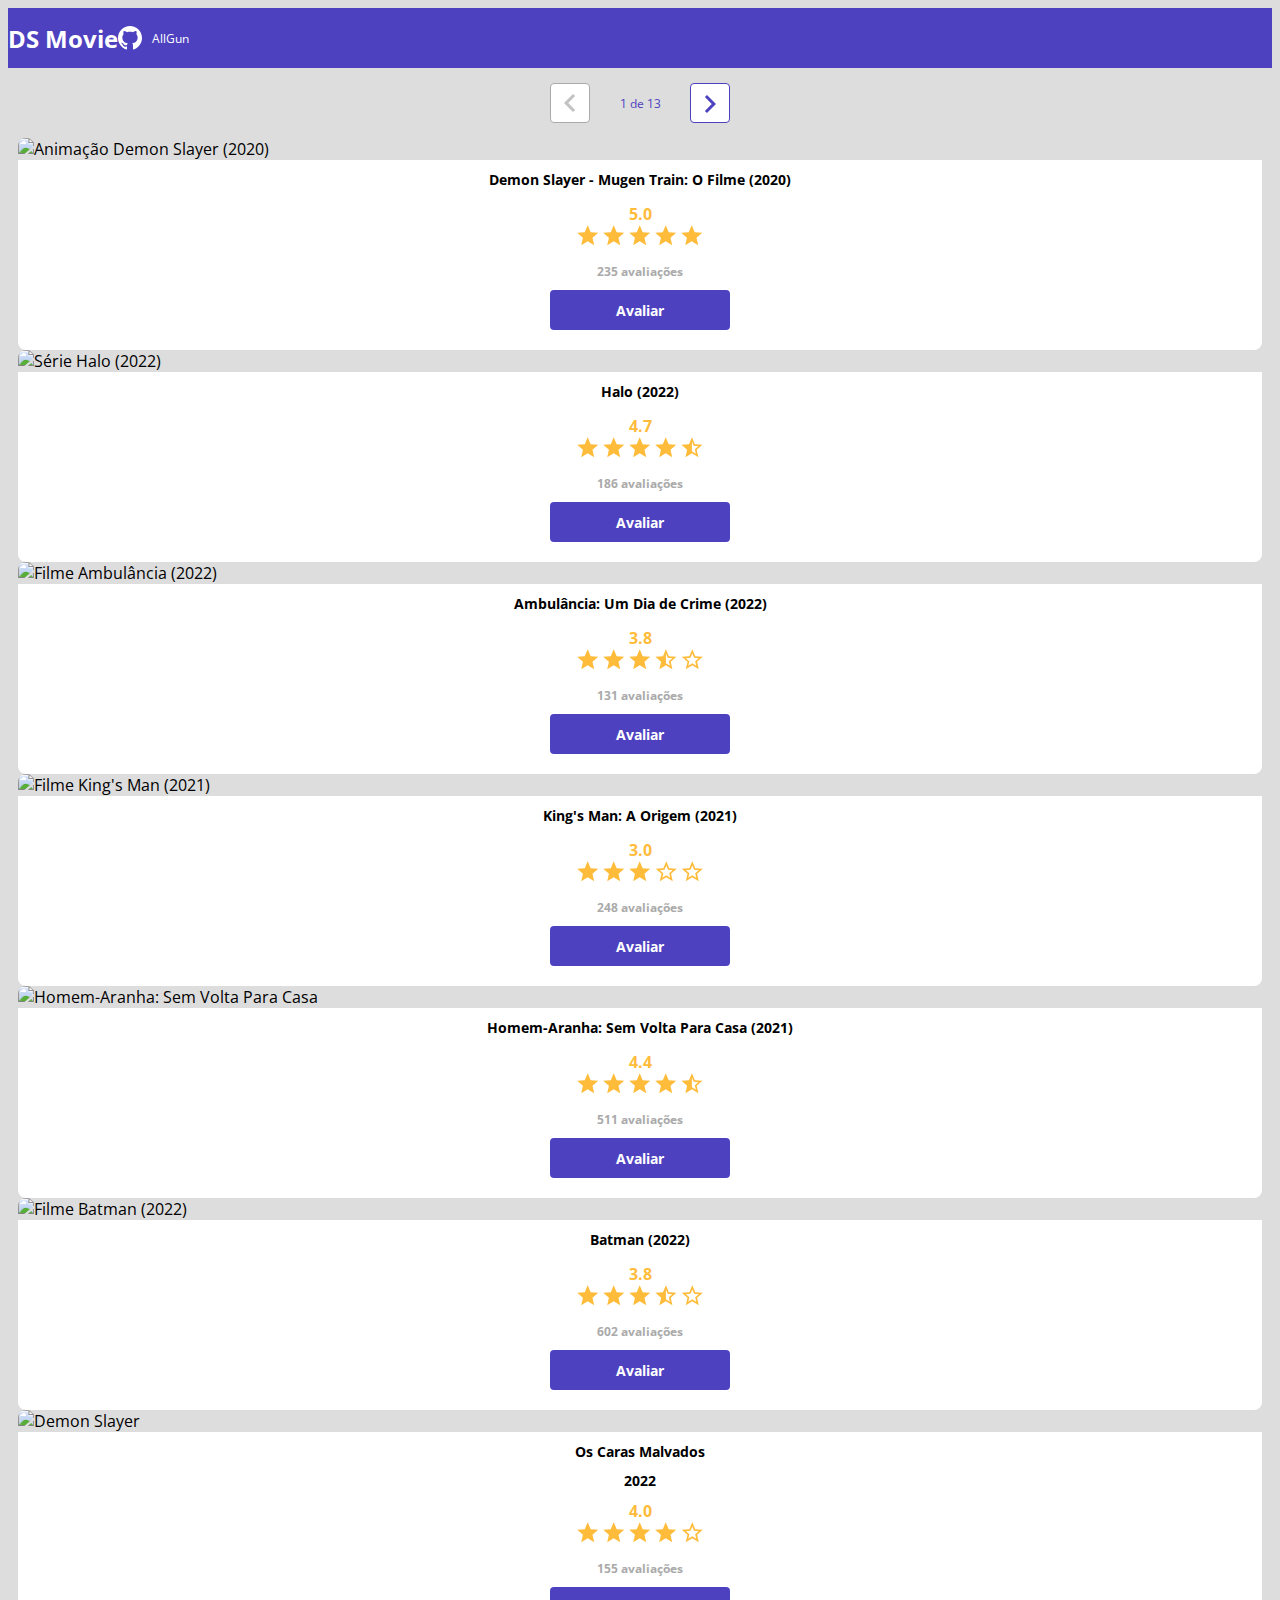
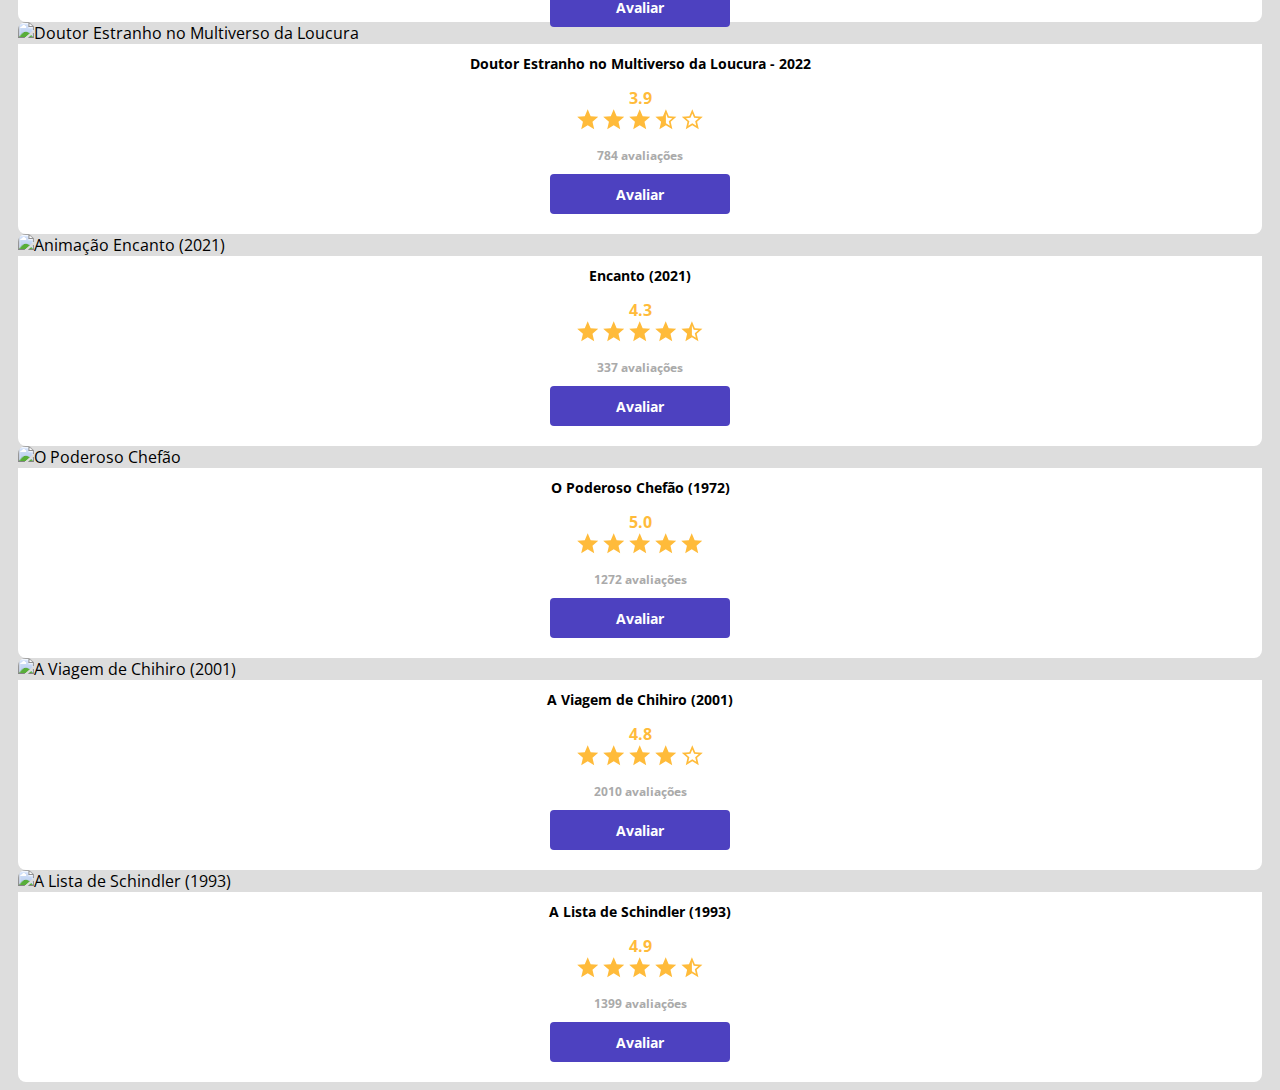
==== commit 18b1e5dc: "Qtd Avaliações atualizadas" ====
--- a/index.html
+++ b/index.html
@@ -61,7 +61,7 @@
                     <img src="img/star-full.svg" alt="Star">
                     <img src="img/star-full.svg" alt="Star">
                   </div>
-                  <p>13 avaliações</p>
+                  <p>235 avaliações</p>
                   <a class="dsmovie-btn" href="demon-slayer.html">Avaliar</a>
                 </div>
               </div>
@@ -85,7 +85,7 @@
                     <img src="img/star-full.svg" alt="Star">
                     <img src="img/star-half.svg" alt="Star">
                   </div>
-                  <p>13 avaliações</p>
+                  <p>186 avaliações</p>
                   <a class="dsmovie-btn" href="halo.html">Avaliar</a>
                 </div>
               </div>
@@ -109,7 +109,7 @@
                     <img src="img/star-half.svg" alt="Star">
                     <img src="img/star-empty.svg" alt="Star">
                   </div>
-                  <p>13 avaliações</p>
+                  <p>131 avaliações</p>
                   <a class="dsmovie-btn" href="ambulancia.html">Avaliar</a>
                 </div>
               </div>
@@ -133,7 +133,7 @@
                     <img src="img/star-empty.svg" alt="Star">
                     <img src="img/star-empty.svg" alt="Star">
                   </div>
-                  <p>13 avaliações</p>
+                  <p>248 avaliações</p>
                   <a class="dsmovie-btn" href="kings-man-origem.html">Avaliar</a>
                 </div>
               </div>
@@ -157,7 +157,7 @@
                     <img src="img/star-full.svg" alt="Star">
                     <img src="img/star-half.svg" alt="Star">
                   </div>
-                  <p>13 avaliações</p>
+                  <p>511 avaliações</p>
                   <a class="dsmovie-btn" href="homem-aranha-2021.html">Avaliar</a>
                 </div>
               </div>
@@ -181,7 +181,7 @@
                     <img src="img/star-half.svg" alt="Star">
                     <img src="img/star-empty.svg" alt="Star">
                   </div>
-                  <p>13 avaliações</p>
+                  <p>602 avaliações</p>
                   <a class="dsmovie-btn" href="batman.html">Avaliar</a>
                 </div>
               </div>
@@ -206,7 +206,7 @@
                     <img src="img/star-full.svg" alt="Star">
                     <img src="img/star-empty.svg" alt="Star">
                   </div>
-                  <p>13 avaliações</p>
+                  <p>155 avaliações</p>
                   <a class="dsmovie-btn" href="os-caras-malvados.html">Avaliar</a>
                 </div>
               </div>
@@ -230,7 +230,7 @@
                     <img src="img/star-half.svg" alt="Star">
                     <img src="img/star-empty.svg" alt="Star">
                   </div>
-                  <p>13 avaliações</p>
+                  <p>784 avaliações</p>
                   <a class="dsmovie-btn" href="dr-estranho-2022.html">Avaliar</a>
                 </div>
               </div>
@@ -254,7 +254,7 @@
                     <img src="img/star-full.svg" alt="Star">
                     <img src="img/star-half.svg" alt="Star">
                   </div>
-                  <p>13 avaliações</p>
+                  <p>337 avaliações</p>
                   <a class="dsmovie-btn" href="encanto.html">Avaliar</a>
                 </div>
               </div>
@@ -278,7 +278,7 @@
                     <img src="img/star-full.svg" alt="Star">
                     <img src="img/star-full.svg" alt="Star">
                   </div>
-                  <p>13 avaliações</p>
+                  <p>1272 avaliações</p>
                   <a class="dsmovie-btn" href="o-poderoso-chefao.html">Avaliar</a>
                 </div>
               </div>
@@ -302,7 +302,7 @@
                     <img src="img/star-full.svg" alt="Star">
                     <img src="img/star-empty.svg" alt="Star">
                   </div>
-                  <p>13 avaliações</p>
+                  <p>2010 avaliações</p>
                   <a class="dsmovie-btn" href="a-viagem-de-chihiro.html">Avaliar</a>
                 </div>
               </div>
@@ -326,7 +326,7 @@
                     <img src="img/star-full.svg" alt="Star">
                     <img src="img/star-half.svg" alt="Star">
                   </div>
-                  <p>13 avaliações</p>
+                  <p>1399 avaliações</p>
                   <a class="dsmovie-btn" href="a-lista-de-schindler.html">Avaliar</a>
                 </div>
               </div>
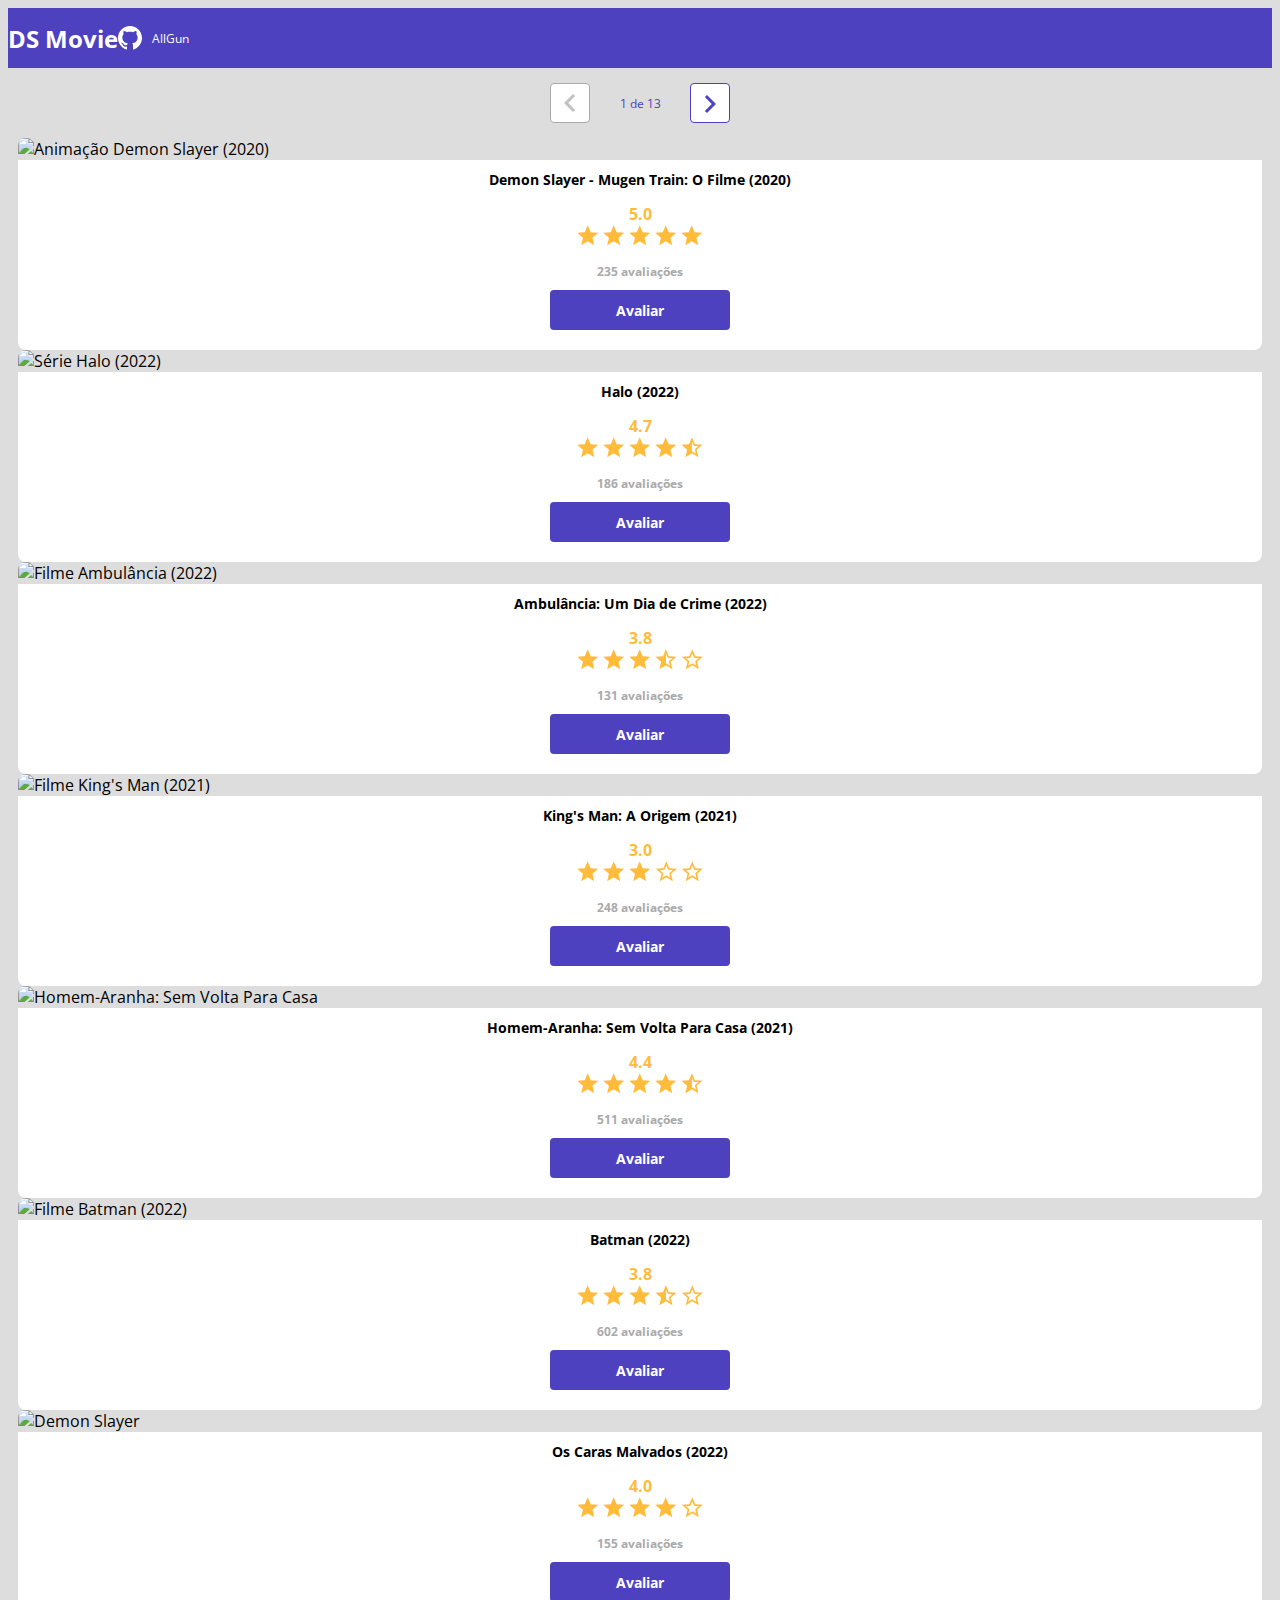
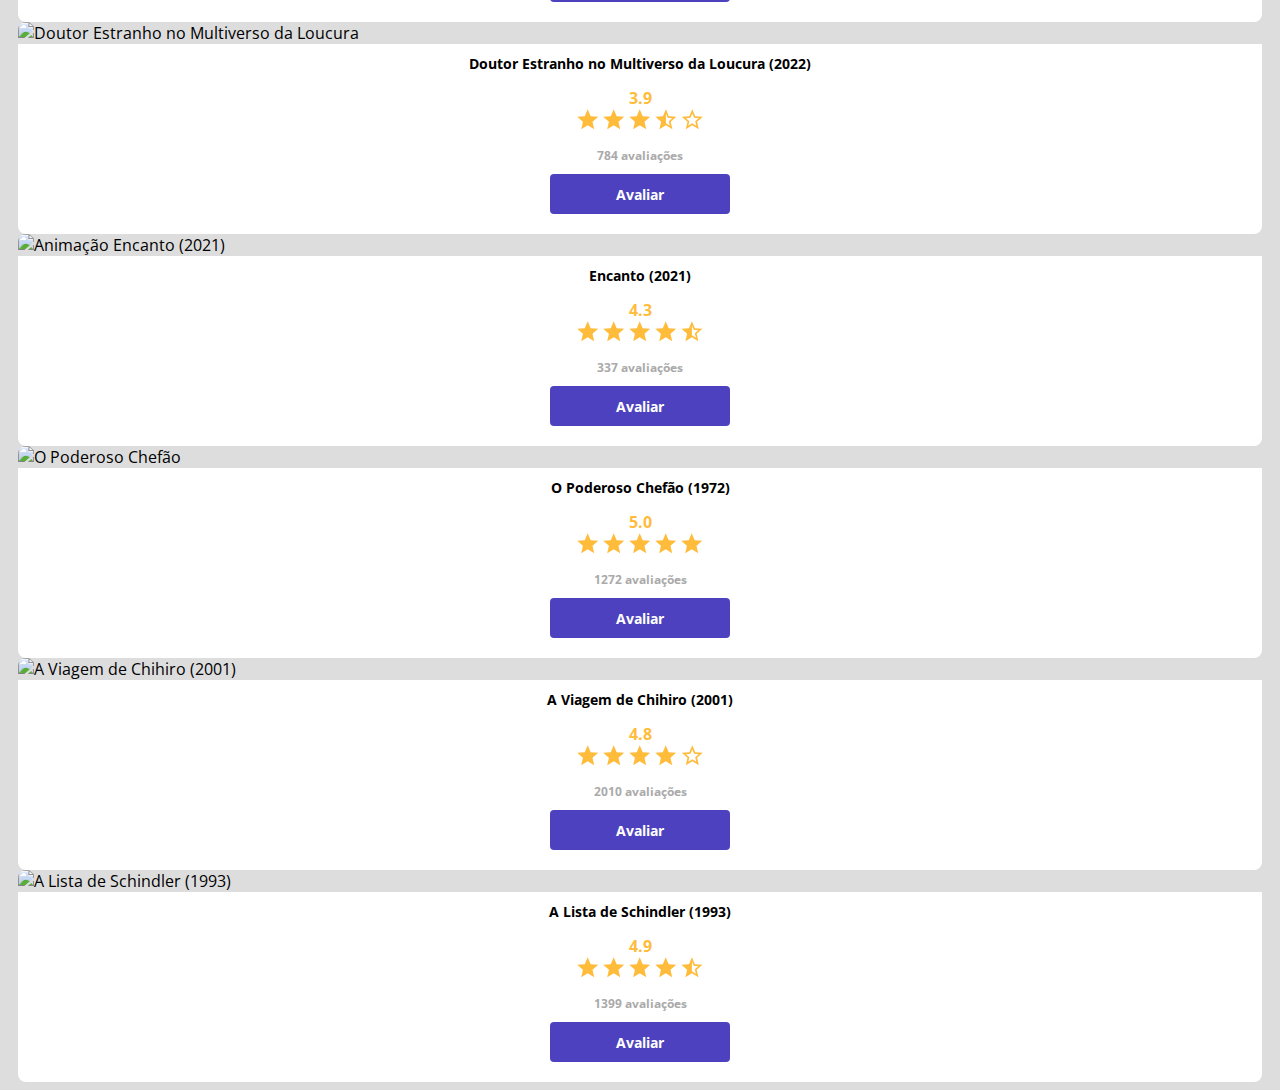
==== commit e07da8ef: "Correção card: Os Caras Malvados e Dr. Estranho" ====
--- a/index.html
+++ b/index.html
@@ -195,8 +195,7 @@
                 alt="Demon Slayer"
               />
               <div class="dsmovie-card-description">
-                <h3>Os Caras Malvados</h3>
-                <h3>2022</h3>
+                <h3>Os Caras Malvados (2022)</h3>
                 <div class="dsmovie-card-description-botton">
                   <h4>4.0</h4>
                   <div>
@@ -220,7 +219,7 @@
                 alt="Doutor Estranho no Multiverso da Loucura"
               />
               <div class="dsmovie-card-description">
-                <h3>Doutor Estranho no Multiverso da Loucura - 2022</h3>
+                <h3>Doutor Estranho no Multiverso da Loucura (2022)</h3>
                 <div class="dsmovie-card-description-botton">
                   <h4>3.9</h4>
                   <div>
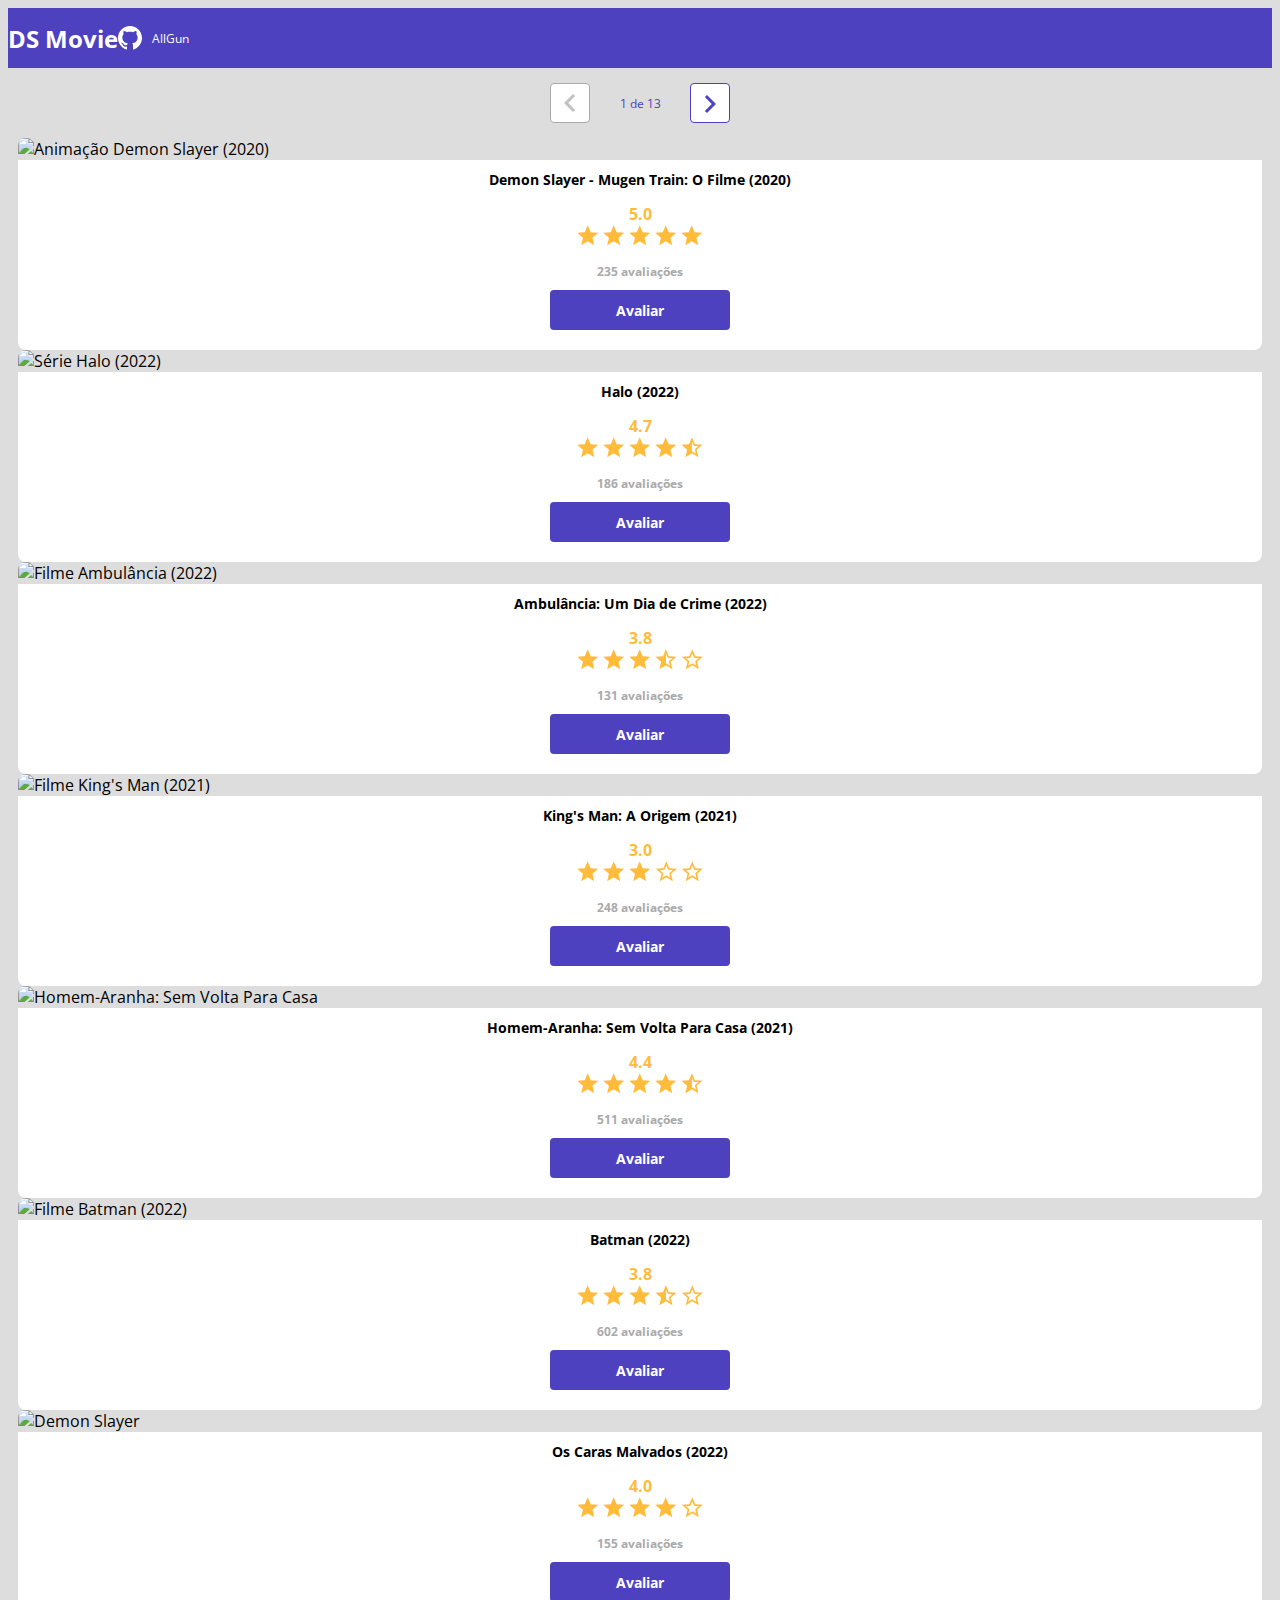
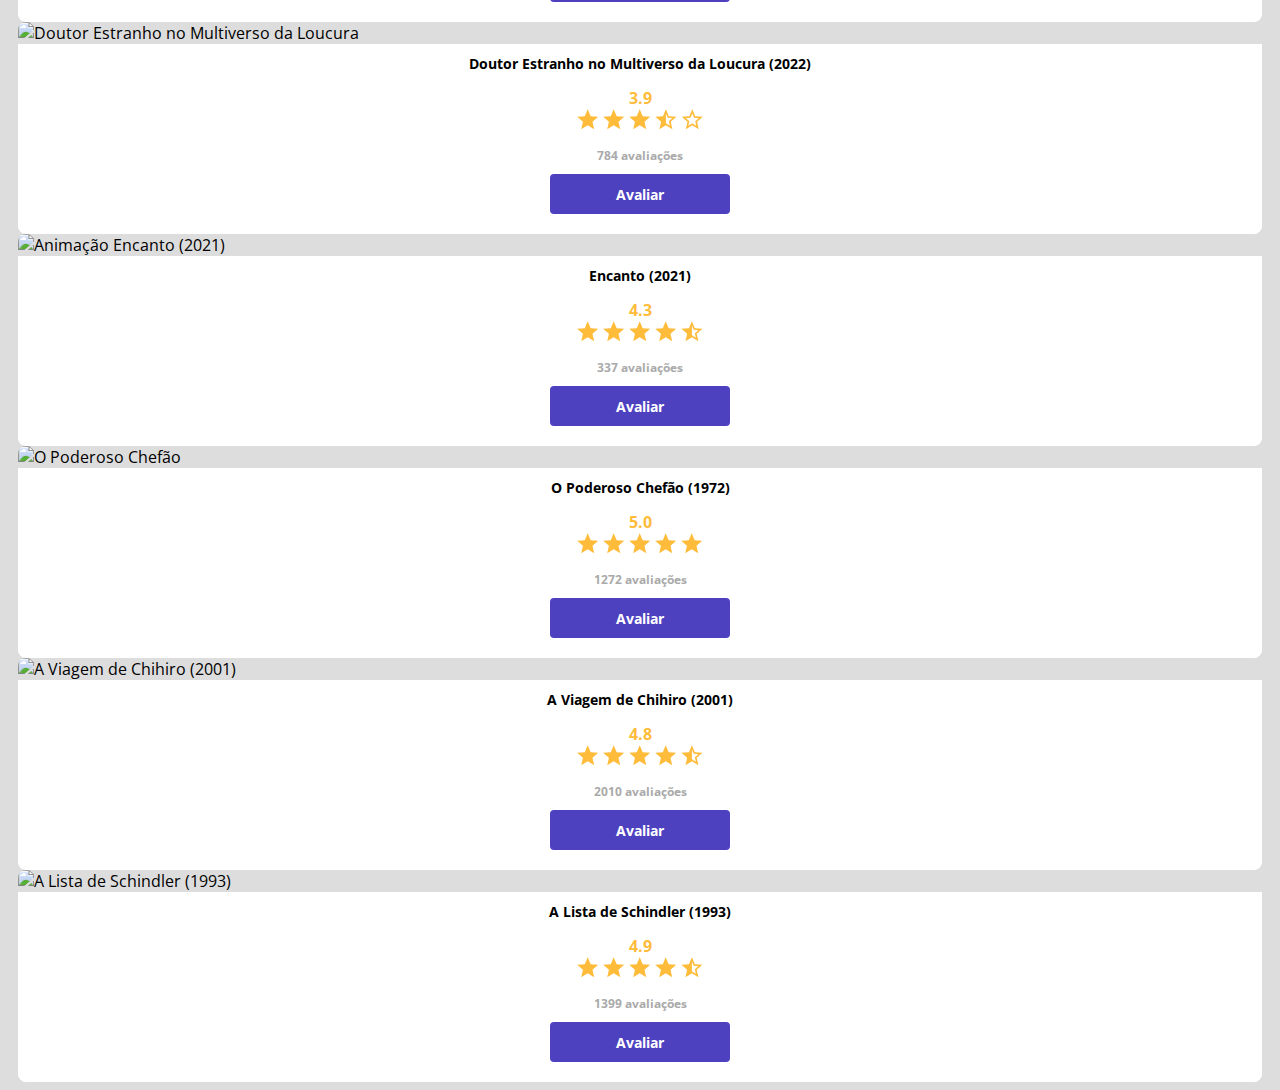
==== commit 4f826a72: "Correção star card Chihiro" ====
--- a/index.html
+++ b/index.html
@@ -299,7 +299,7 @@
                     <img src="img/star-full.svg" alt="Star">
                     <img src="img/star-full.svg" alt="Star">
                     <img src="img/star-full.svg" alt="Star">
-                    <img src="img/star-empty.svg" alt="Star">
+                    <img src="img/star-half.svg" alt="Star">
                   </div>
                   <p>2010 avaliações</p>
                   <a class="dsmovie-btn" href="a-viagem-de-chihiro.html">Avaliar</a>
